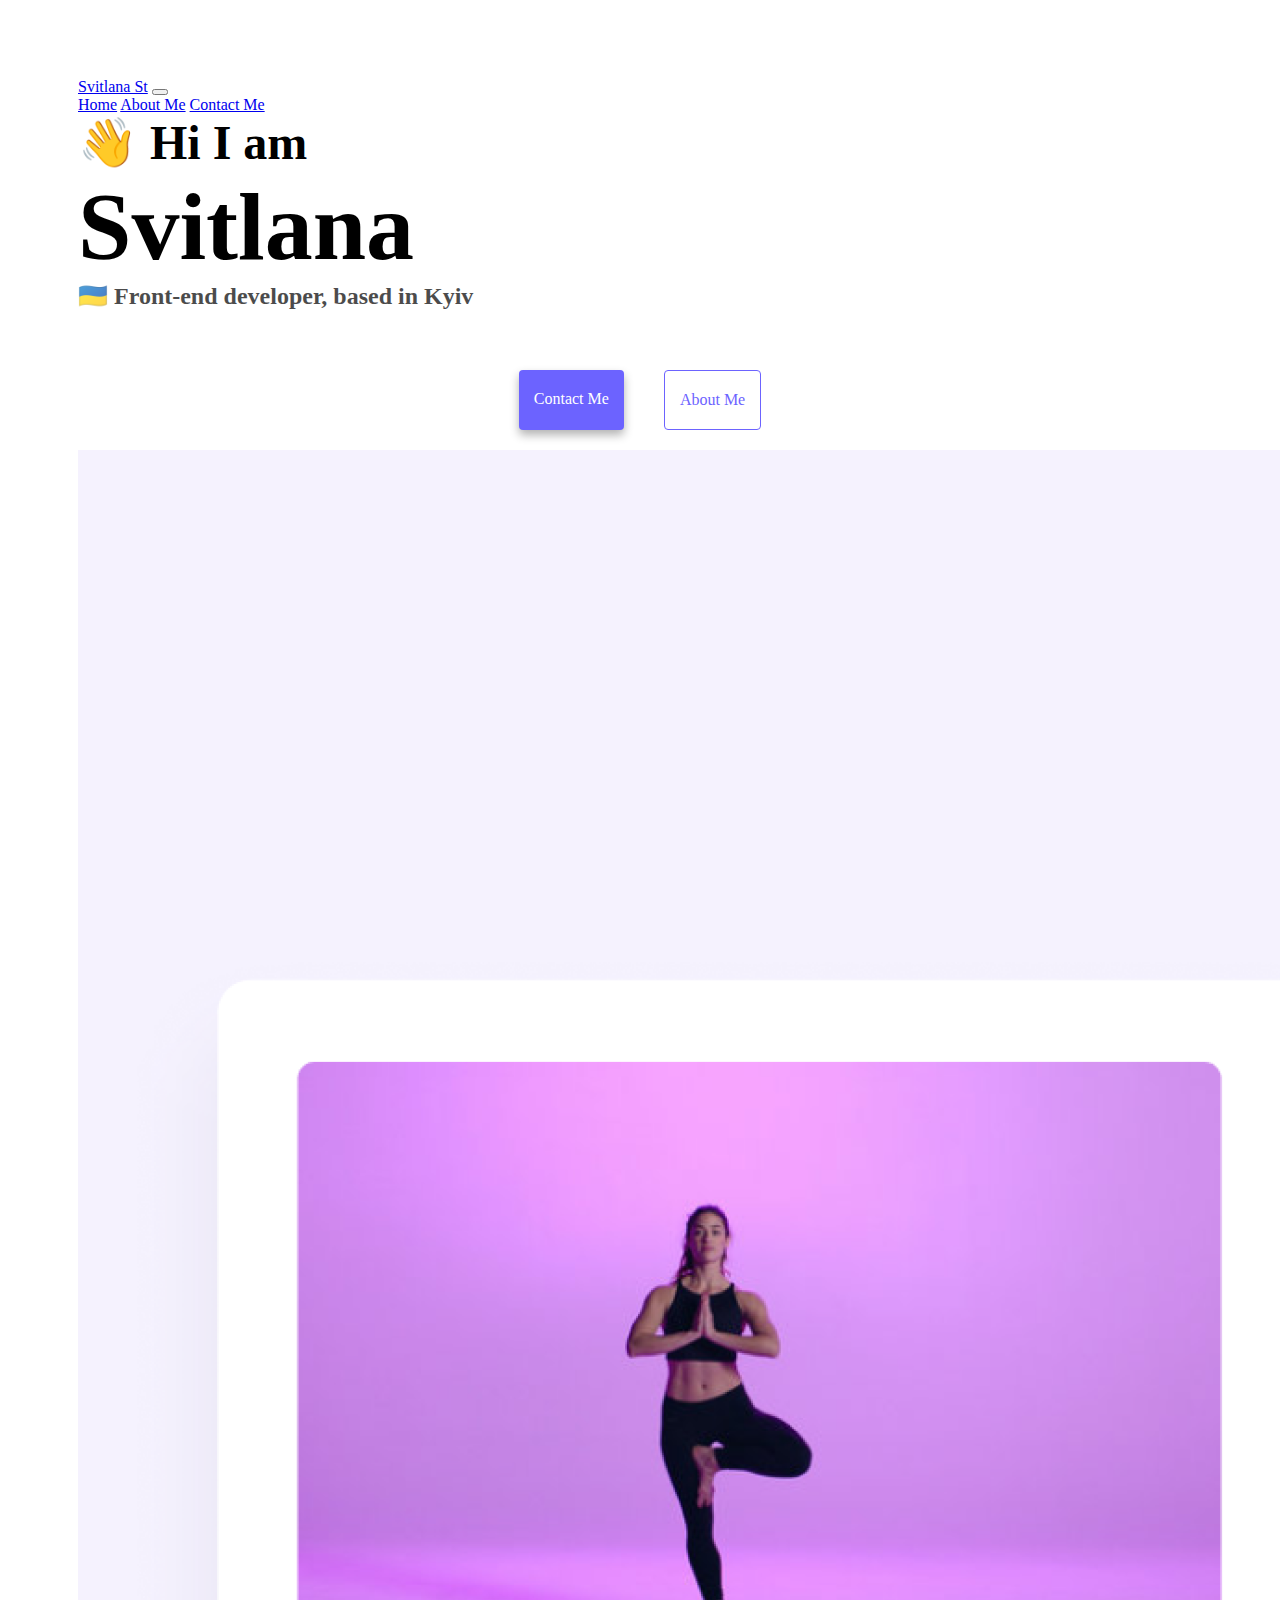
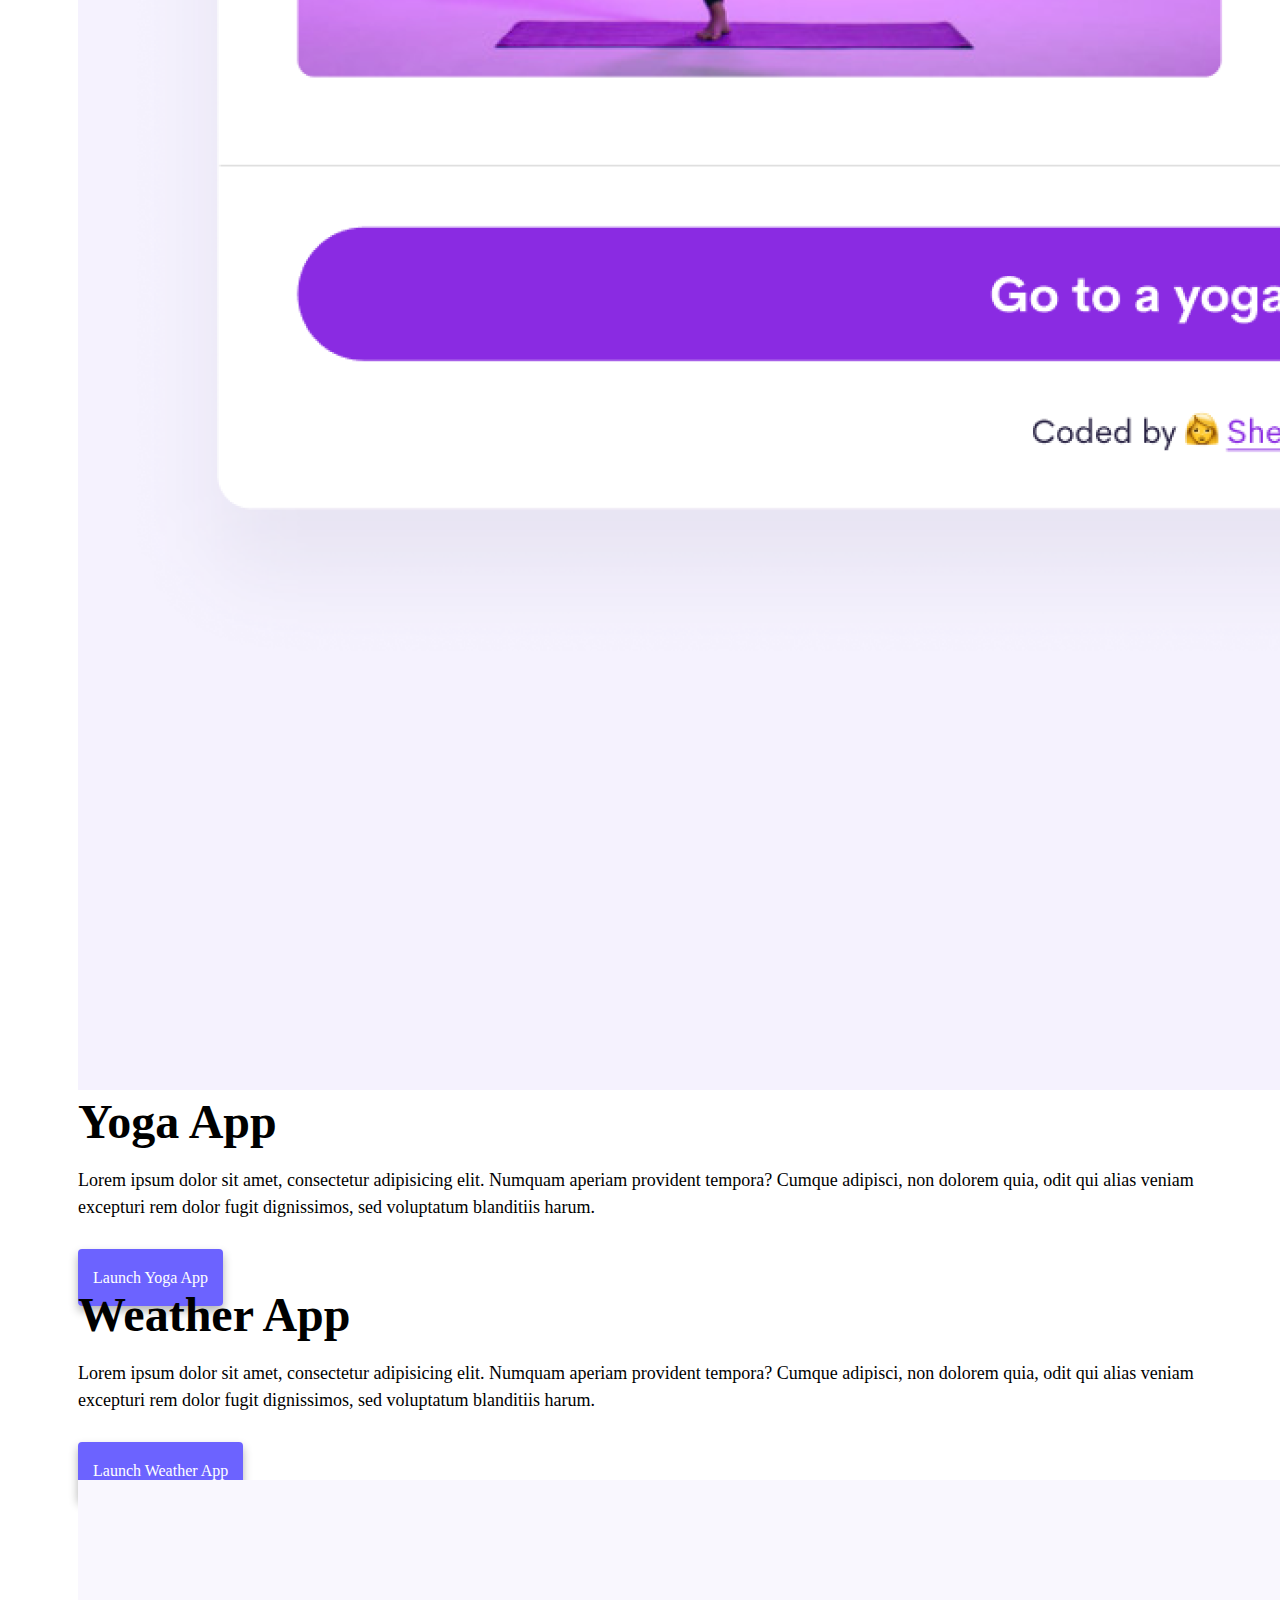
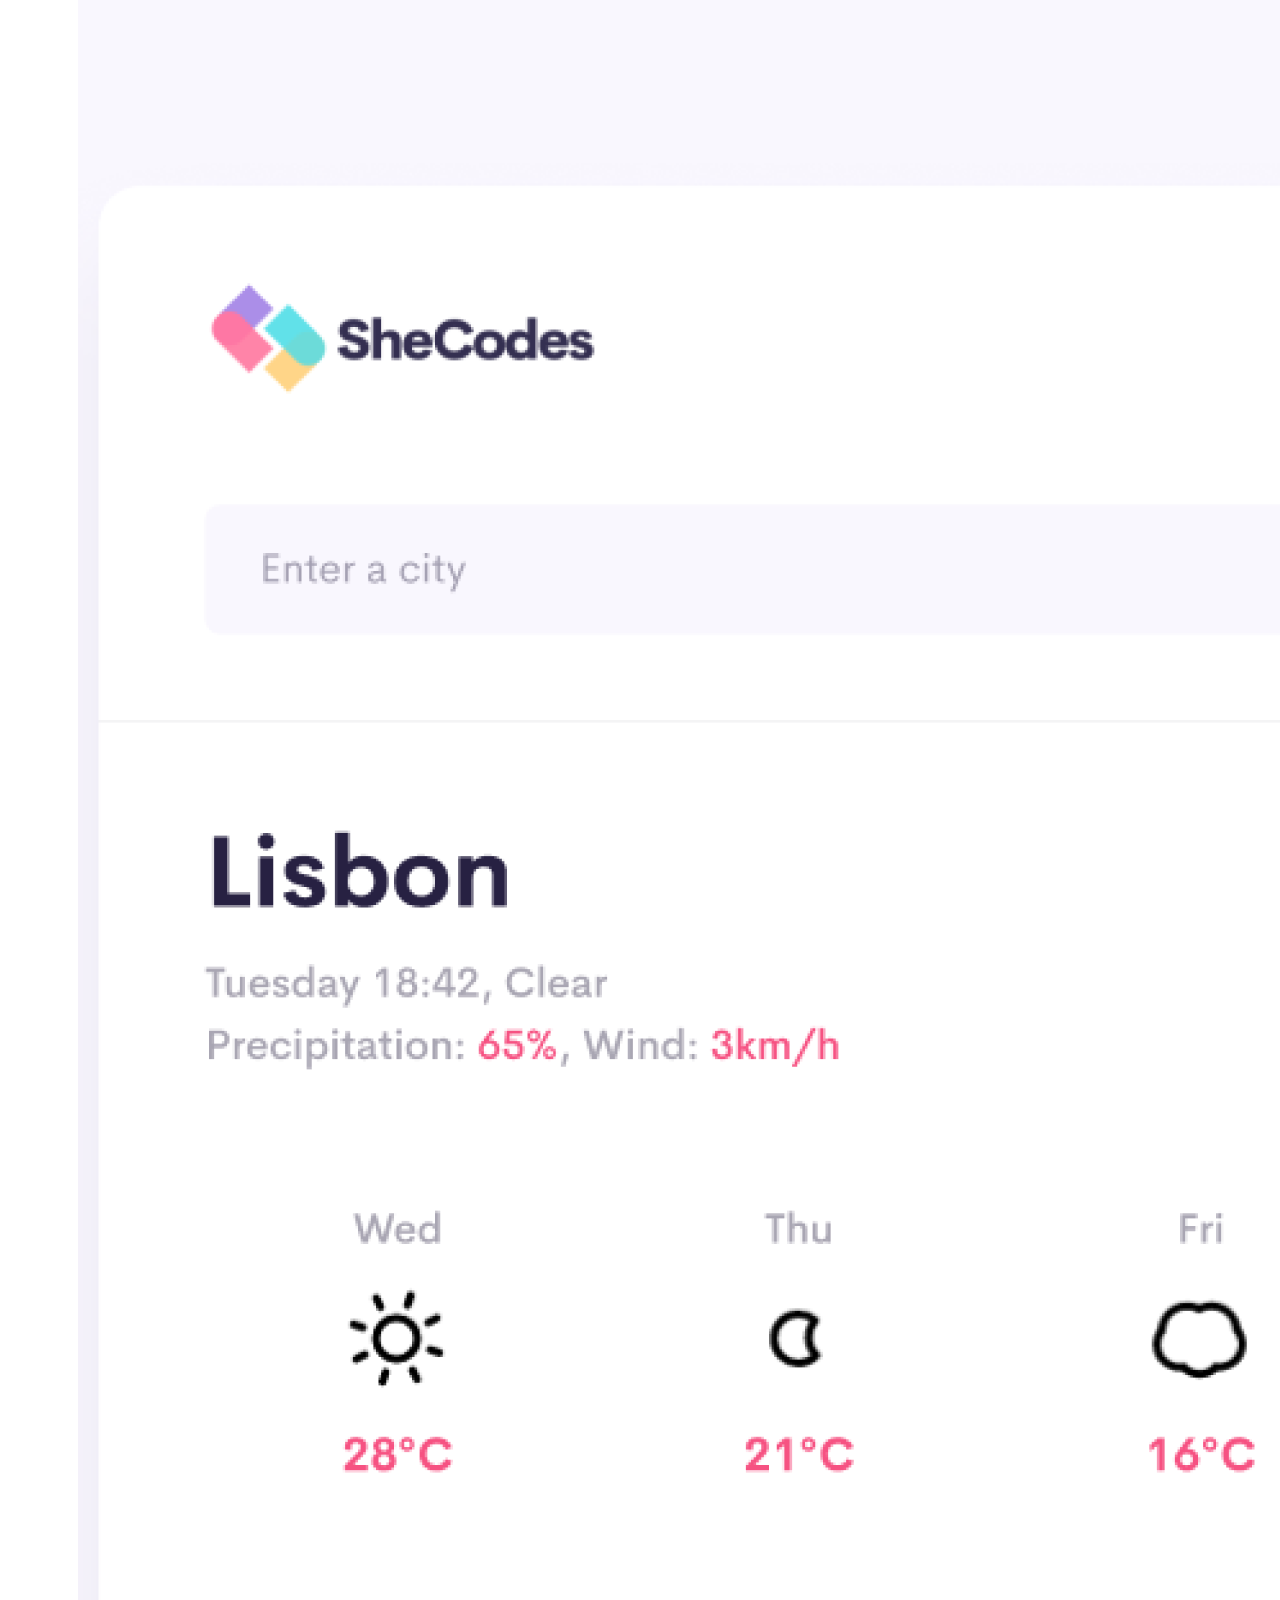
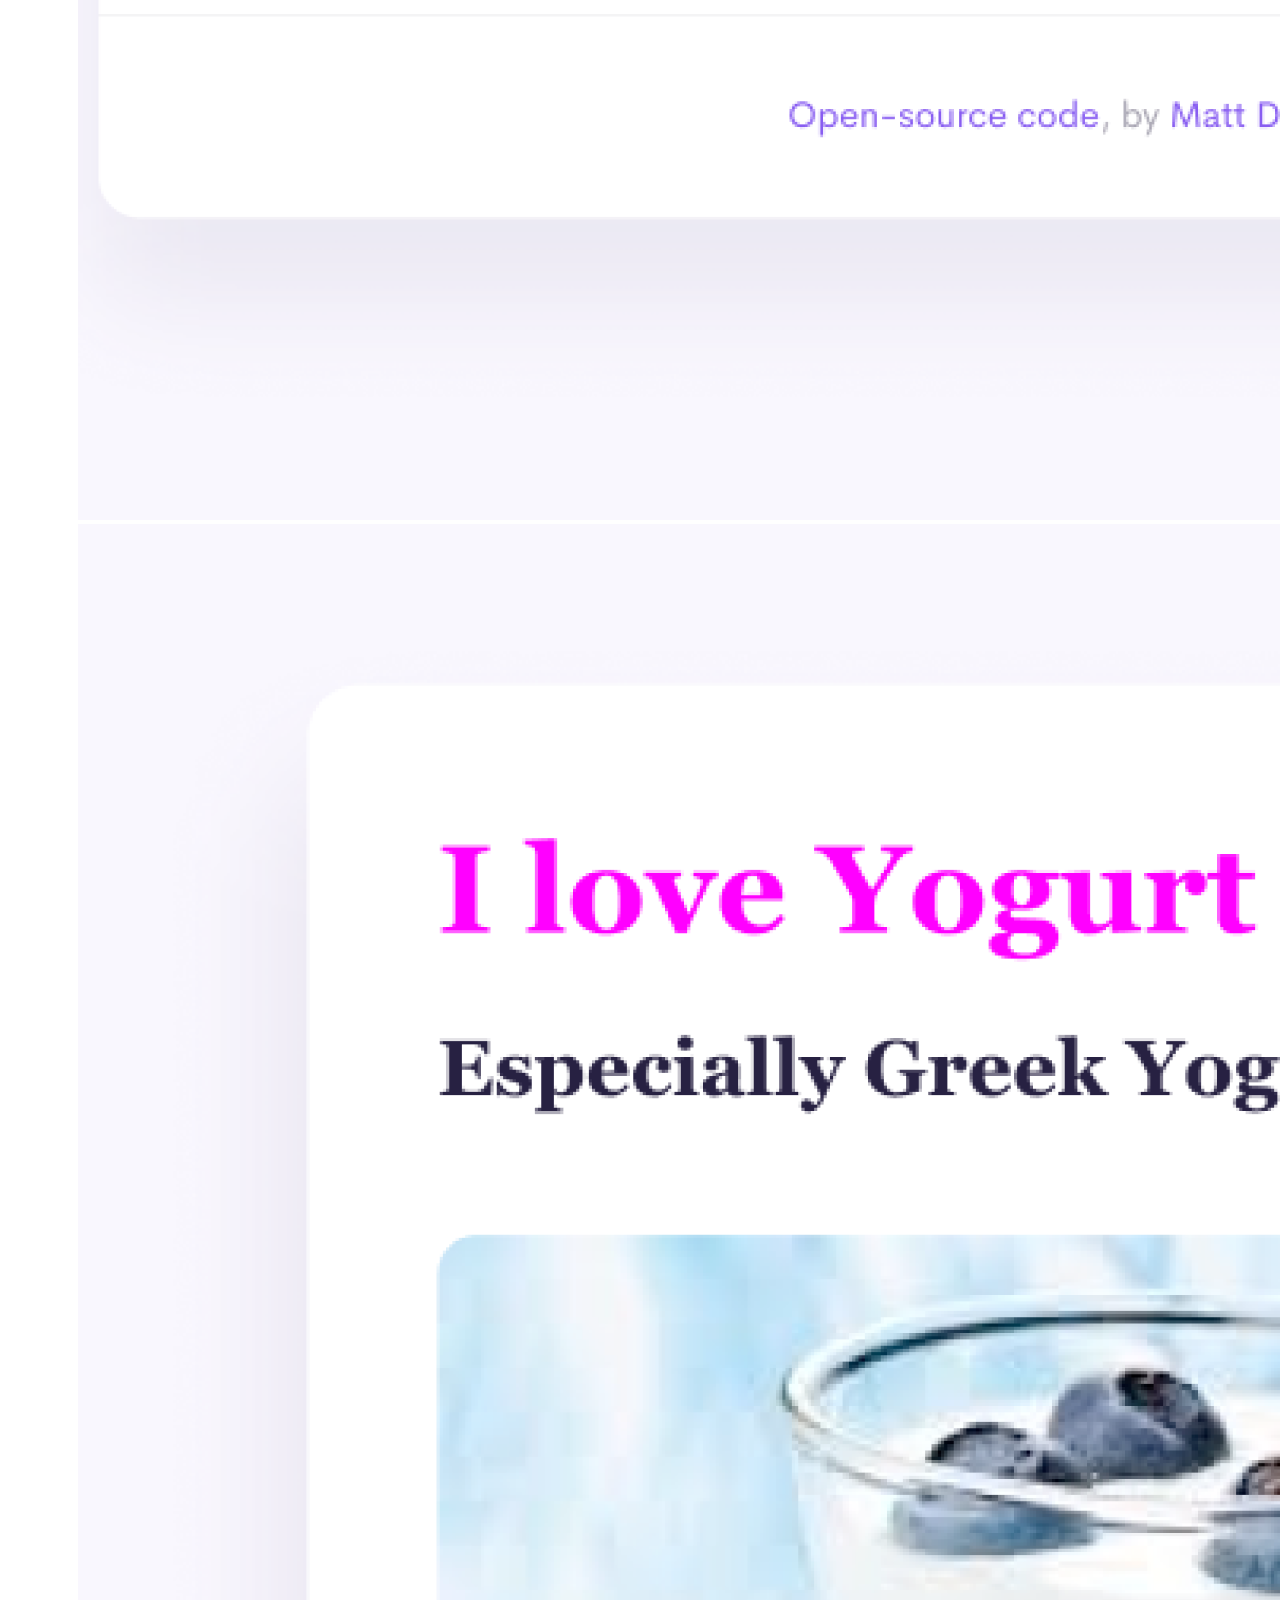
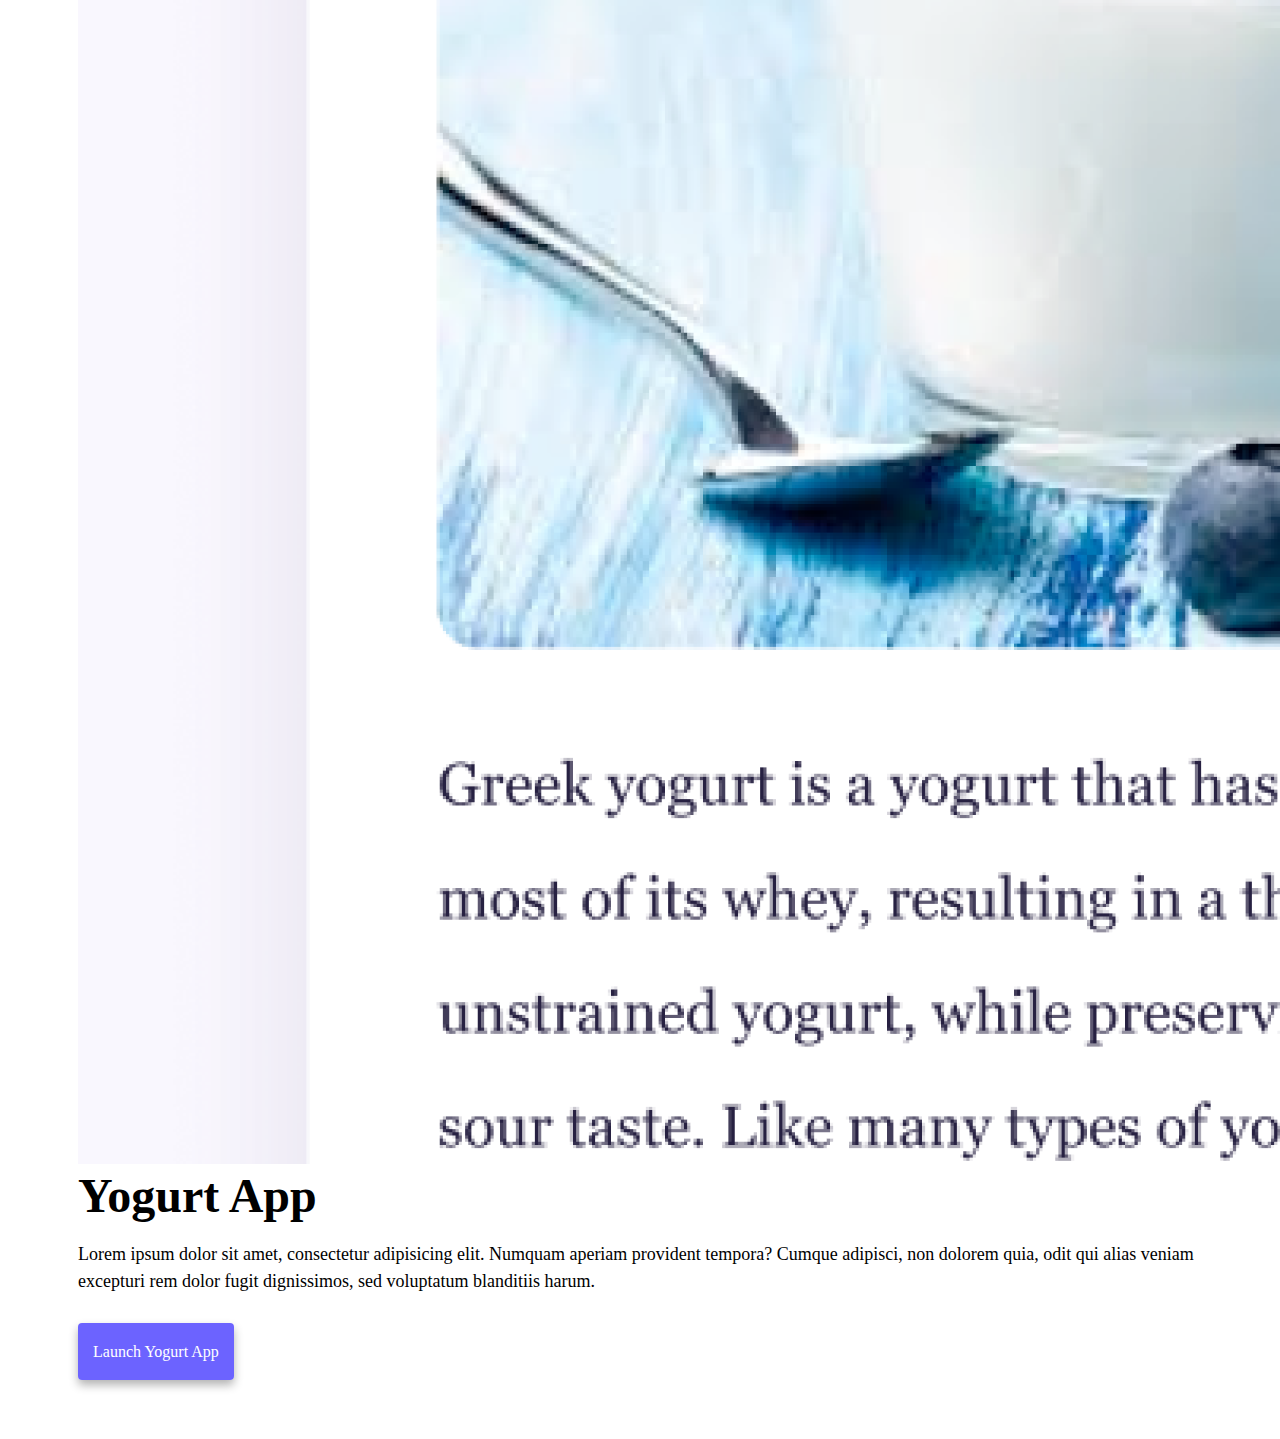
==== index.html @ 8afdffbb "Index" ====
<!DOCTYPE html>
<html lang="en">
  <head>
    <meta charset="UTF-8" />
    <meta http-equiv="X-UA-Compatible" content="IE=edge" />
    <meta name="viewport" content="width=device-width, initial-scale=1.0" />
    <link
      href="https://cdn.jsdelivr.net/npm/bootstrap@5.3.0-alpha1/dist/css/bootstrap.min.css"
      rel="stylesheet"
      integrity="sha384-GLhlTQ8iRABdZLl6O3oVMWSktQOp6b7In1Zl3/Jr59b6EGGoI1aFkw7cmDA6j6gD"
      crossorigin="anonymous"
    />
    <script
      src="https://cdn.jsdelivr.net/npm/bootstrap@5.3.0-alpha1/dist/js/bootstrap.bundle.min.js"
      integrity="sha384-w76AqPfDkMBDXo30jS1Sgez6pr3x5MlQ1ZAGC+nuZB+EYdgRZgiwxhTBTkF7CXvN"
      crossorigin="anonymous"
    ></script>
    <title>Svitlana St</title>
    <link rel="stylesheet" href="style.css" />
  </head>
  <body>
      <nav class="navbar navbar-expand-lg bg-body-tertiary fixed-top">
          <div class="container-fluid">
            <a class="navbar-brand" href="index.html">Svitlana St</a>
            <button class="navbar-toggler" type="button" data-bs-toggle="collapse" data-bs-target="#navbarNavAltMarkup" aria-controls="navbarNavAltMarkup" aria-expanded="false" aria-label="Toggle navigation">
              <span class="navbar-toggler-icon"></span>
            </button>
            <div class="collapse navbar-collapse" id="navbarNavAltMarkup">
              <div class="navbar-nav">
                <a class="nav-link active" aria-current="page" href="index.html" target="_blank">Home</a>
                <a class="nav-link" href="about.html" target="_blank">About Me</a>
                <a class="nav-link" href="about.html#contact" target="_blank">Contact Me</a>
                
              </div>
            </div>
          </div>
        </nav>
    <h2 class="text-center">👋 Hi I am</h2>
    <h1 class="text-center">Svitlana</h1>
    <h3 class="text-center">🇺🇦 Front-end developer, based in Kyiv</h3>
    <div class="navigation-links mb-5">
      <a href="about.html#contact" target="_blank" class="primary-link"
        >Contact me</a
      >
      <a href="about.html" target="_blank" class="secondary-link">About me</a>
    </div>
    <div class="container-fluid">
      <div class="row mt-5">
        <div class="col-6">
          <img src="images/yoga.png" class="img-fluid rounded" />
        </div>
        <div class="col-6">
          <h2 class="mb-3">Yoga App</h2>
          <p>
            Lorem ipsum dolor sit amet, consectetur adipisicing elit. Numquam
            aperiam provident tempora? Cumque adipisci, non dolorem quia, odit
            qui alias veniam excepturi rem dolor fugit dignissimos, sed
            voluptatum blanditiis harum.
          </p>
          <a href="#" class="primary-link"> Launch Yoga App </a>
        </div>
      </div>
    </div>
    <div class="row mt-5">
        <div class="col-6">
          <h2 class="mb-3">Weather App</h2>
          <p>
            Lorem ipsum dolor sit amet, consectetur adipisicing elit. Numquam
            aperiam provident tempora? Cumque adipisci, non dolorem quia, odit
            qui alias veniam excepturi rem dolor fugit dignissimos, sed
            voluptatum blanditiis harum.
          </p>
          <a href="#" class="primary-link"> Launch Weather App </a>
        </div>
        <div class="col-6">
            <img src="images/weather.png" class="img-fluid rounded" />
          </div>
      </div>
    </div>
    <div class="row mt-5">
        <div class="col-6">
          <img src="images/yogurt.png" class="img-fluid rounded" />
        </div>
        <div class="col-6">
          <h2 class="mb-3">Yogurt App</h2>
          <p>
            Lorem ipsum dolor sit amet, consectetur adipisicing elit. Numquam
            aperiam provident tempora? Cumque adipisci, non dolorem quia, odit
            qui alias veniam excepturi rem dolor fugit dignissimos, sed
            voluptatum blanditiis harum.
          </p>
          <a href="#" class="primary-link"> Launch Yogurt App </a>
        </div>
      </div>
    </div>
  </body>
</html>
---- style.css ----
:root {
  --primary-color: #6c63ff;
  --secondary-color: #f5f2fe;
  --box-shadow: 0 5px 10px rgba(0, 0, 0, 0.3);
}
body {
  padding: 70px;
}
h1,
h2,
h3 {
  margin: 0;
}

h1 {
  font-size: 96px;
}

h2 {
  font-size: 48px;
}

h3 {
  font-size: 24px;
  opacity: 0.7;
}

p {
  font-size: 18px;
  line-height: 1.5;
  padding-bottom: 30px;
}

.navigation-links {
  display: flex;
  margin-top: 40px;
  justify-content: center;
}

.navigation-links a {
  margin: 20px;
}

.primary-link {
  border-radius: 4px;
  padding: 20px 15px;
  text-decoration: none;
  text-transform: capitalize;
  background: var(--primary-color);
  box-shadow: var(--box-shadow);
  color: white;
}

.secondary-link {
  border-radius: 4px;
  padding: 20px 15px;
  text-decoration: none;
  text-transform: capitalize;
  color: var(--primary-color);
  border: 1px solid var(--primary-color);
}

.homepage-link {
  color: var(--primary-color);
  text-align: center;
  display: block;
}

.about-paragraphs {
  margin: 30px 0;
}

.about-paragraphs p {
  margin: 10px;
}

.email-link {
  display: flex;
  justify-content: center;
  color: var(--primary-color);
  font-size: 28px;
  text-decoration: none;
}

.email-link:hover {
  text-decoration: underline;
}
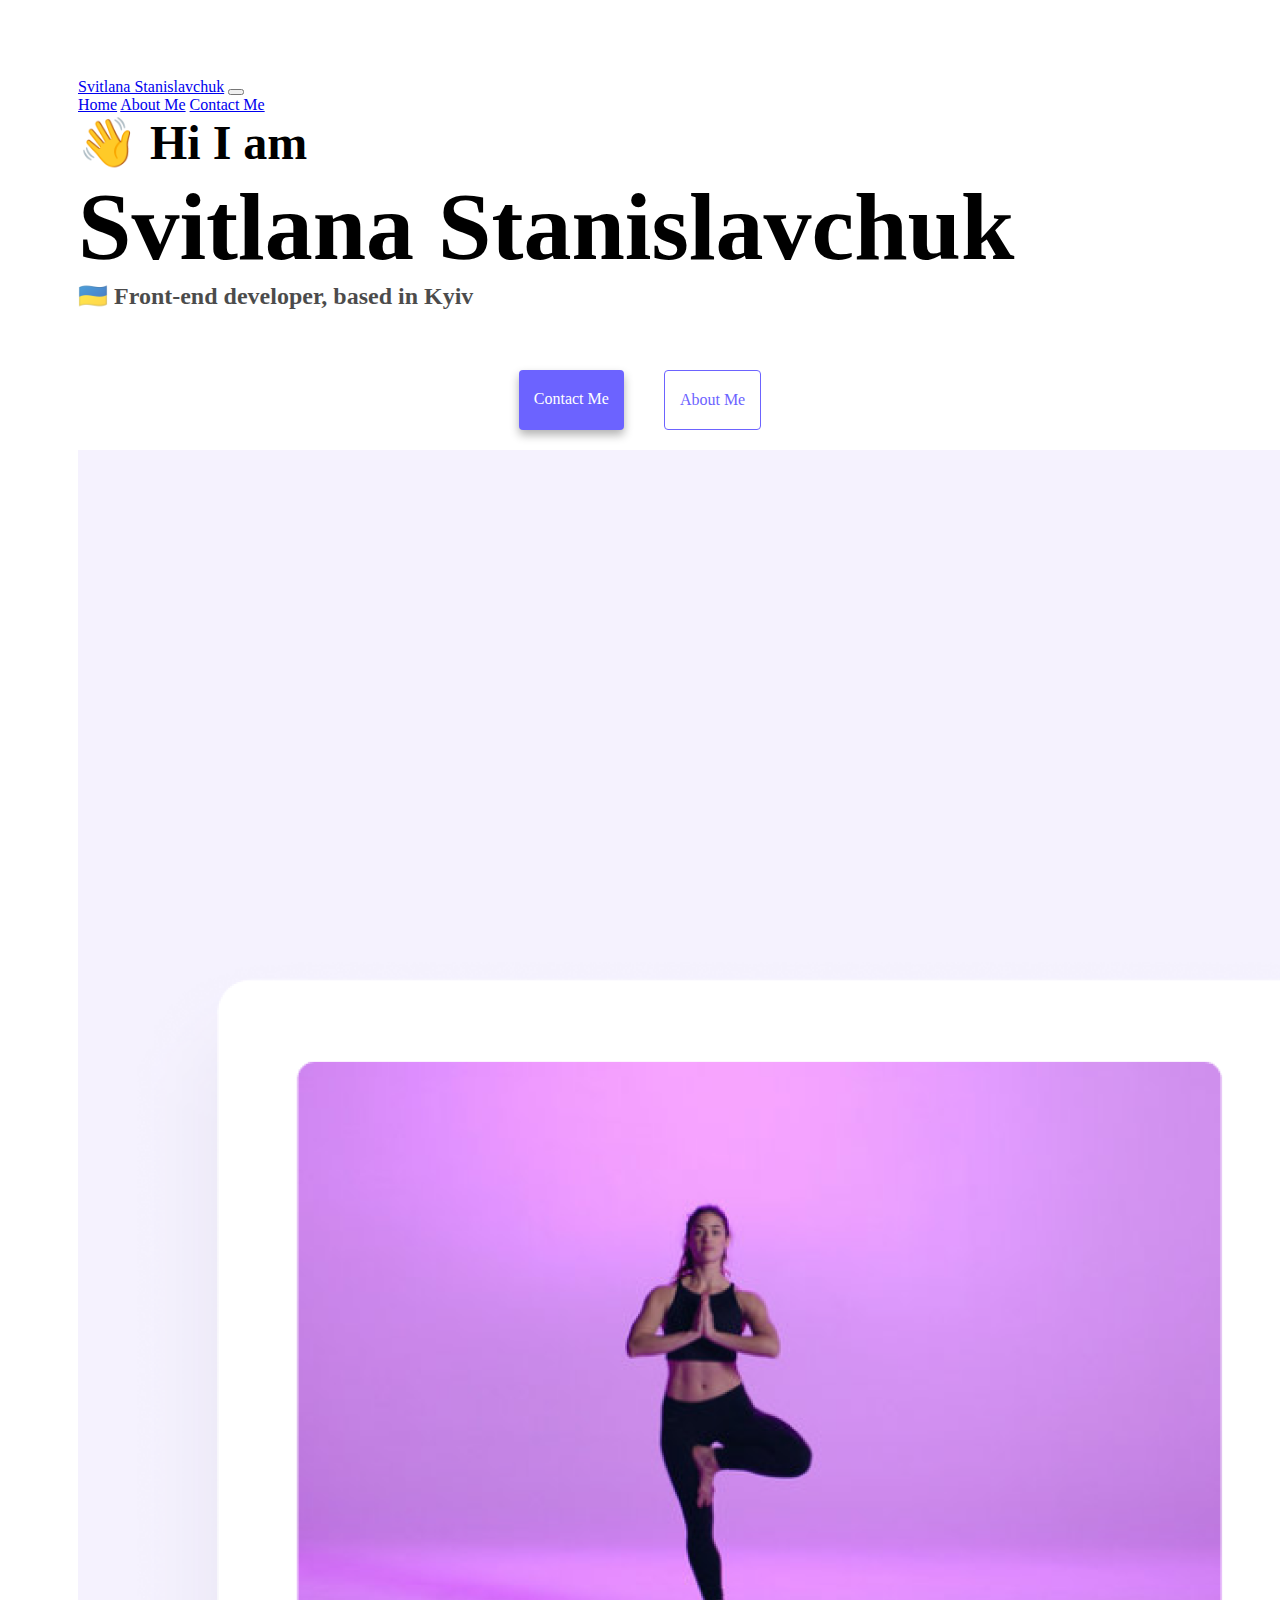
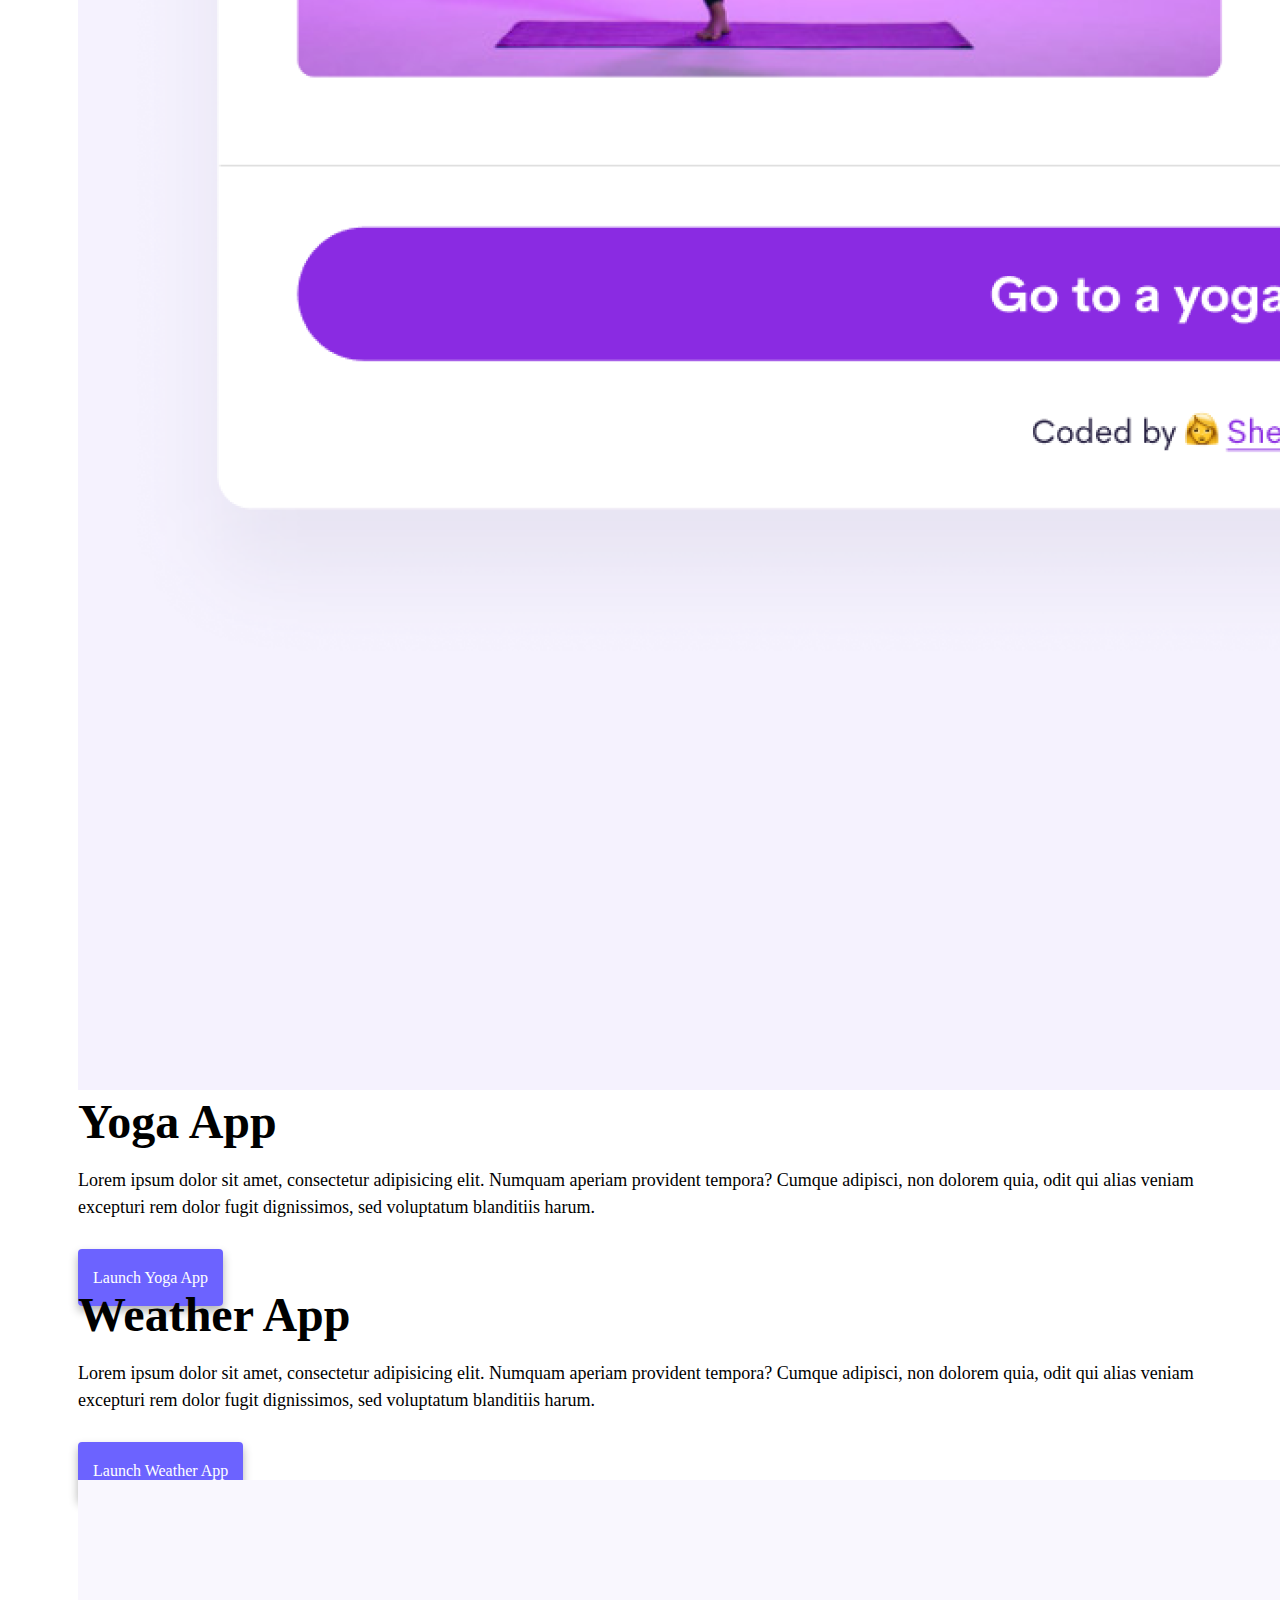
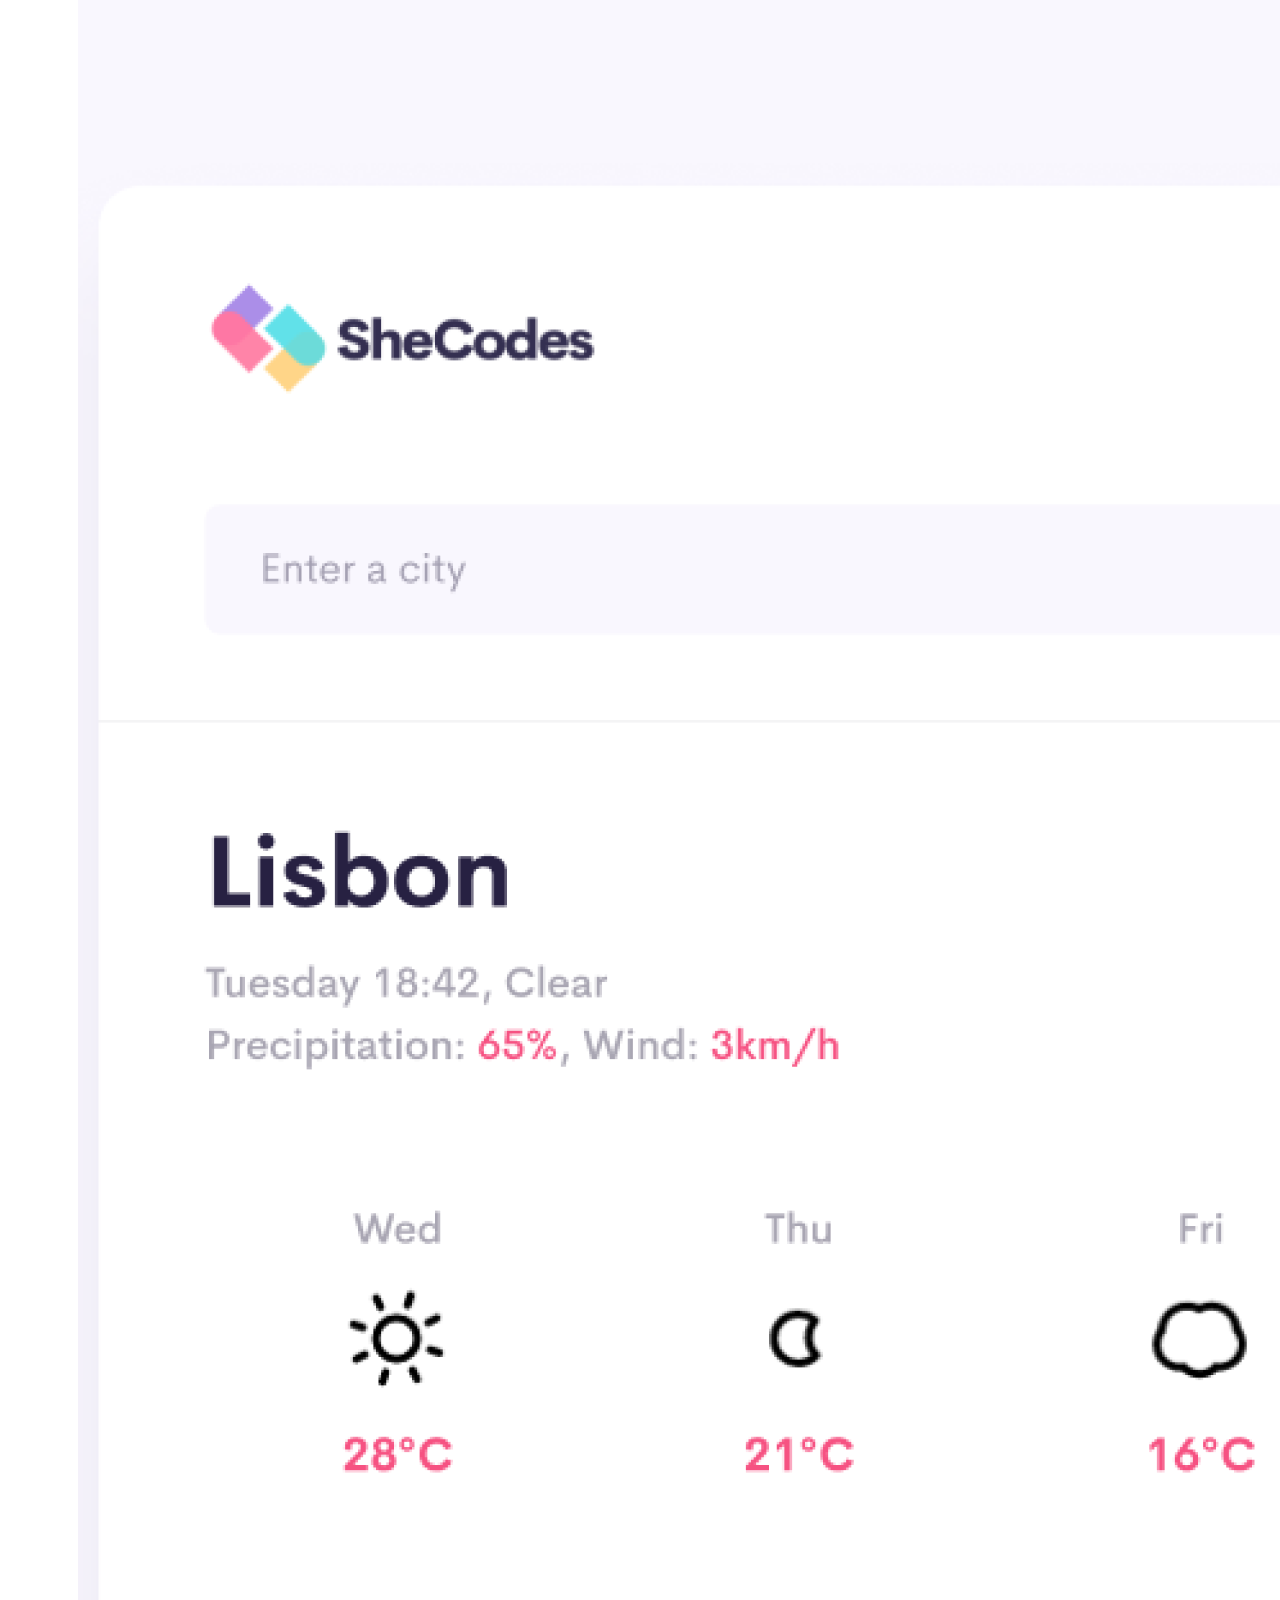
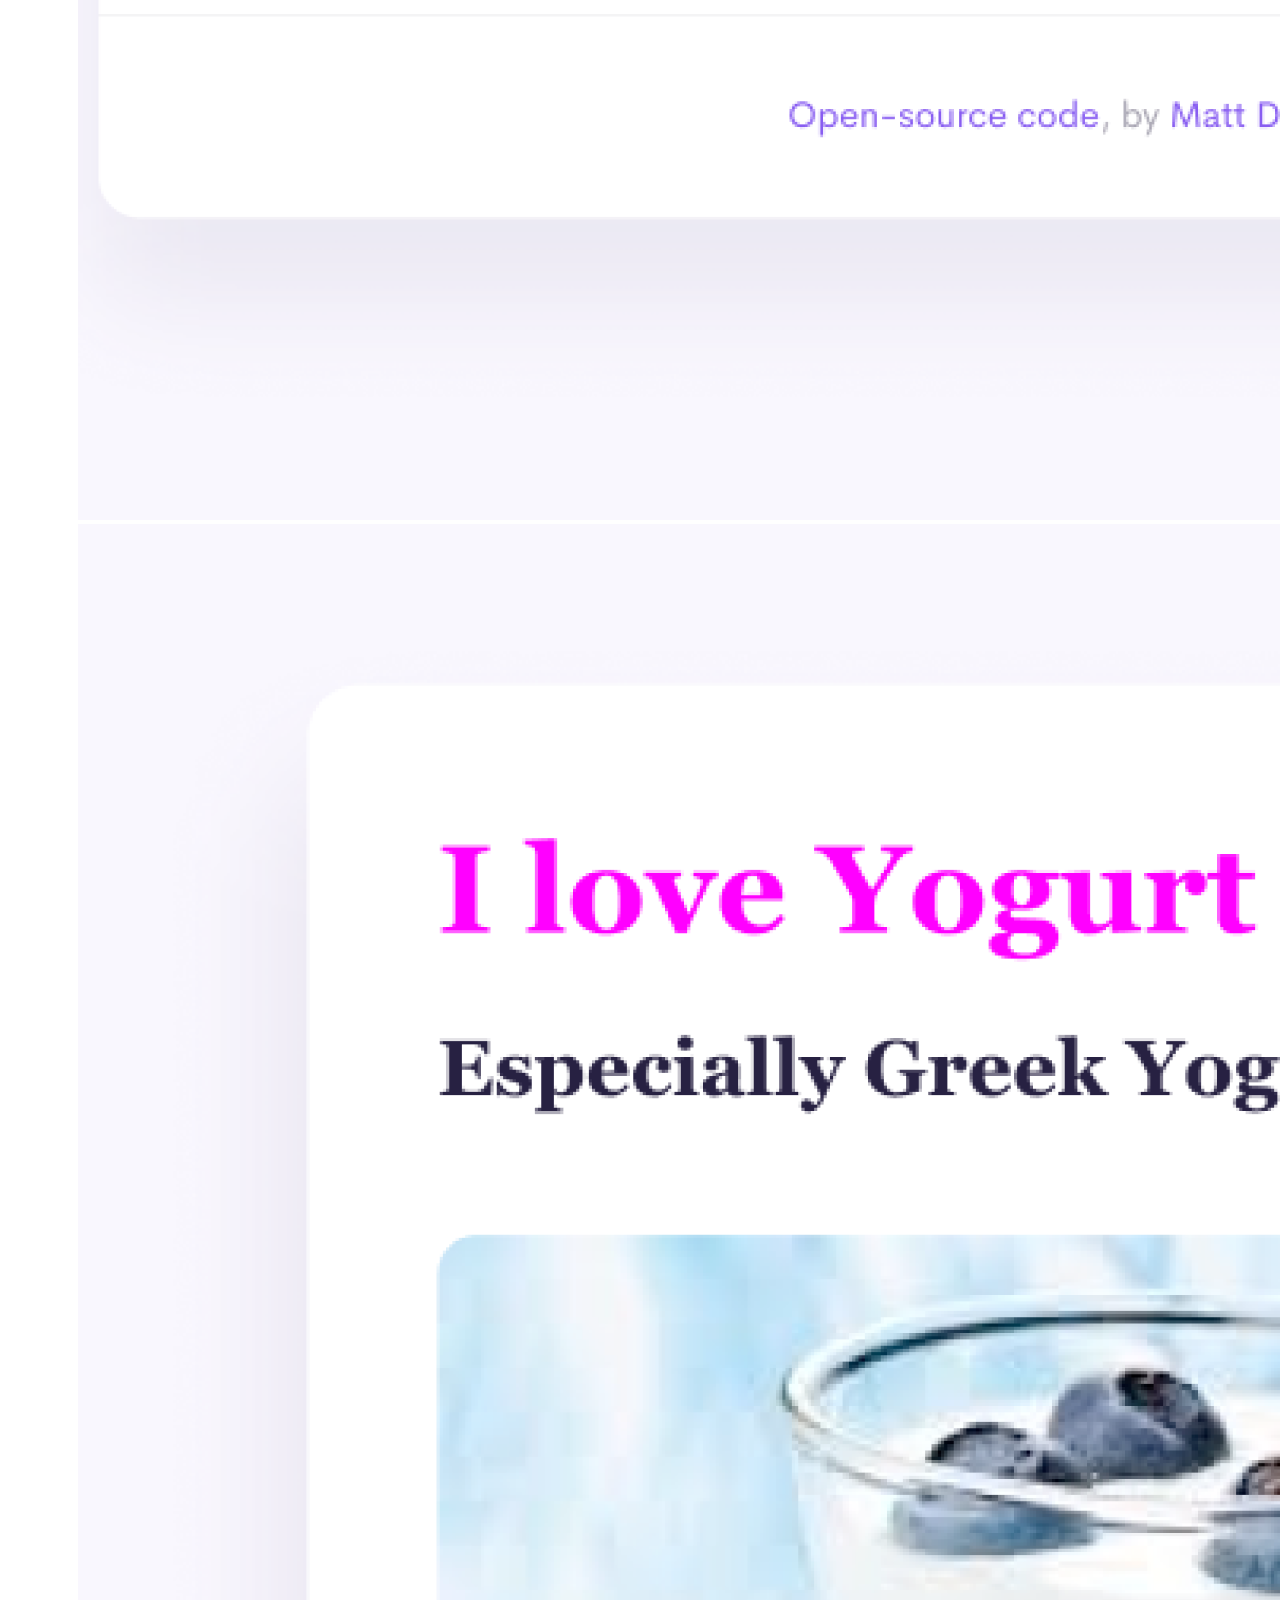
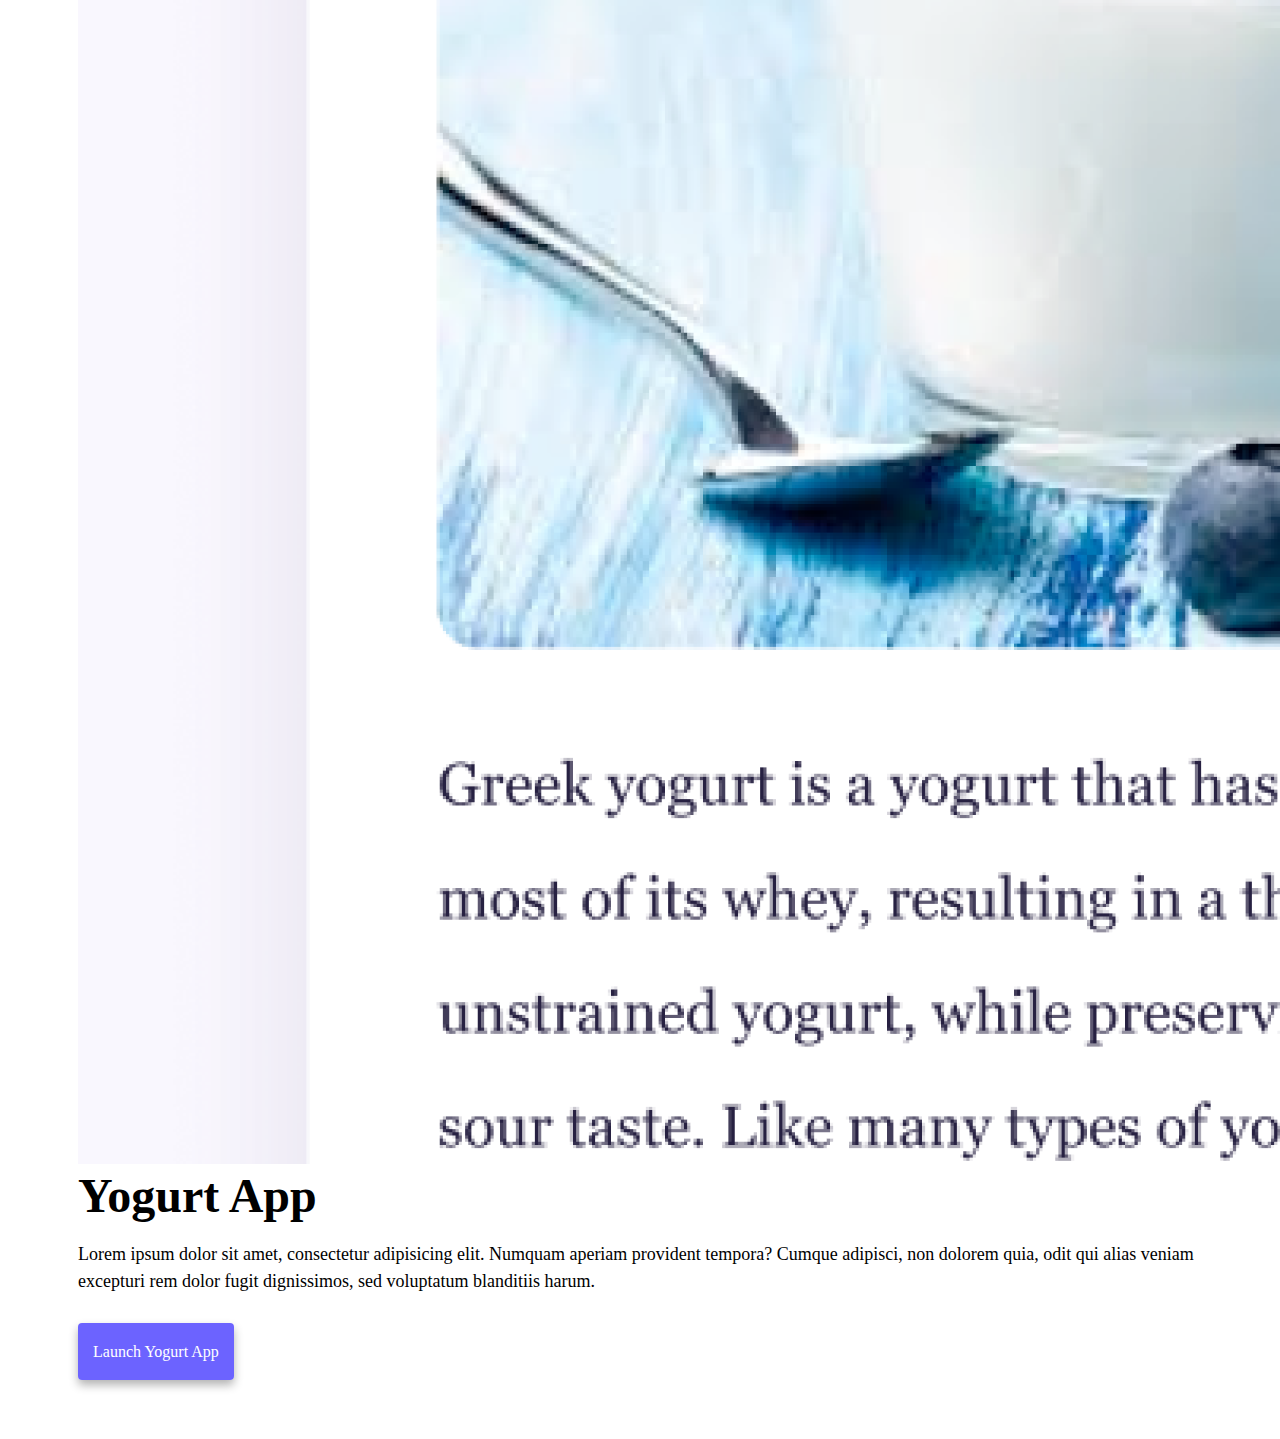
==== commit ea469f91: "title improved" ====
--- a/index.html
+++ b/index.html
@@ -4,6 +4,10 @@
     <meta charset="UTF-8" />
     <meta http-equiv="X-UA-Compatible" content="IE=edge" />
     <meta name="viewport" content="width=device-width, initial-scale=1.0" />
+    <meta
+      name="description"
+      content="Svitlana Stanislavchuk is a front-end developer based in Kyiv, Ukraine"
+    />
     <link
       href="https://cdn.jsdelivr.net/npm/bootstrap@5.3.0-alpha1/dist/css/bootstrap.min.css"
       rel="stylesheet"
@@ -15,39 +19,68 @@
       integrity="sha384-w76AqPfDkMBDXo30jS1Sgez6pr3x5MlQ1ZAGC+nuZB+EYdgRZgiwxhTBTkF7CXvN"
       crossorigin="anonymous"
     ></script>
-    <title>Svitlana St</title>
+    <title>Front-end developer Svitlana Stanislavchuk</title>
     <link rel="stylesheet" href="style.css" />
   </head>
   <body>
-      <nav class="navbar navbar-expand-lg bg-body-tertiary fixed-top">
-          <div class="container-fluid">
-            <a class="navbar-brand" href="index.html">Svitlana St</a>
-            <button class="navbar-toggler" type="button" data-bs-toggle="collapse" data-bs-target="#navbarNavAltMarkup" aria-controls="navbarNavAltMarkup" aria-expanded="false" aria-label="Toggle navigation">
-              <span class="navbar-toggler-icon"></span>
-            </button>
-            <div class="collapse navbar-collapse" id="navbarNavAltMarkup">
-              <div class="navbar-nav">
-                <a class="nav-link active" aria-current="page" href="index.html" target="_blank">Home</a>
-                <a class="nav-link" href="about.html" target="_blank">About Me</a>
-                <a class="nav-link" href="about.html#contact" target="_blank">Contact Me</a>
-                
-              </div>
-            </div>
+    <nav class="navbar navbar-expand-lg bg-body-tertiary fixed-top">
+      <div class="container-fluid">
+        <a class="navbar-brand" href="index.html">Svitlana Stanislavchuk</a>
+        <button
+          class="navbar-toggler"
+          type="button"
+          data-bs-toggle="collapse"
+          data-bs-target="#navbarNavAltMarkup"
+          aria-controls="navbarNavAltMarkup"
+          aria-expanded="false"
+          aria-label="Toggle navigation"
+        >
+          <span class="navbar-toggler-icon"></span>
+        </button>
+        <div class="collapse navbar-collapse" id="navbarNavAltMarkup">
+          <div class="navbar-nav">
+            <a
+              class="nav-link"
+              aria-current="page"
+              href="index.html"
+              target="_blank"
+              >Home</a
+            >
+            <a class="nav-link" href="about.html" target="_blank">About Me</a>
+            <a class="nav-link" href="about.html#contact" target="_blank"
+              >Contact Me</a
+            >
           </div>
-        </nav>
+        </div>
+      </div>
+    </nav>
     <h2 class="text-center">👋 Hi I am</h2>
-    <h1 class="text-center">Svitlana</h1>
+    <h1 class="text-center">Svitlana Stanislavchuk</h1>
     <h3 class="text-center">🇺🇦 Front-end developer, based in Kyiv</h3>
     <div class="navigation-links mb-5">
-      <a href="about.html#contact" target="_blank" class="primary-link"
+      <a
+        href="about.html#contact"
+        target="_blank"
+        class="primary-link"
+        title="Contact Svitlana Stanislavchuk"
         >Contact me</a
       >
-      <a href="about.html" target="_blank" class="secondary-link">About me</a>
+      <a
+        href="about.html"
+        target="_blank"
+        class="secondary-link active"
+        title="About Svitlana Stanislavchuk"
+        >About me</a
+      >
     </div>
     <div class="container-fluid">
       <div class="row mt-5">
         <div class="col-6">
-          <img src="images/yoga.png" class="img-fluid rounded" />
+          <img
+            src="images/yoga.png"
+            class="img-fluid rounded"
+            alt="Yoga Class"
+          />
         </div>
         <div class="col-6">
           <h2 class="mb-3">Yoga App</h2>
@@ -57,29 +90,35 @@
             qui alias veniam excepturi rem dolor fugit dignissimos, sed
             voluptatum blanditiis harum.
           </p>
-          <a href="#" class="primary-link"> Launch Yoga App </a>
+          <a href="#" class="primary-link" title="Yoga App">
+            Launch Yoga App
+          </a>
         </div>
       </div>
     </div>
     <div class="row mt-5">
+      <div class="col-6">
+        <h2 class="mb-3">Weather App</h2>
+        <p>
+          Lorem ipsum dolor sit amet, consectetur adipisicing elit. Numquam
+          aperiam provident tempora? Cumque adipisci, non dolorem quia, odit qui
+          alias veniam excepturi rem dolor fugit dignissimos, sed voluptatum
+          blanditiis harum.
+        </p>
+        <a href="#" class="primary-link" title="Weather App">
+          Launch Weather App
+        </a>
         <div class="col-6">
-          <h2 class="mb-3">Weather App</h2>
-          <p>
-            Lorem ipsum dolor sit amet, consectetur adipisicing elit. Numquam
-            aperiam provident tempora? Cumque adipisci, non dolorem quia, odit
-            qui alias veniam excepturi rem dolor fugit dignissimos, sed
-            voluptatum blanditiis harum.
-          </p>
-          <a href="#" class="primary-link"> Launch Weather App </a>
+          <img
+            src="images/weather.png"
+            class="img-fluid rounded"
+            alt="Weather App"
+          />
         </div>
+      </div>
+      <div class="row mt-5">
         <div class="col-6">
-            <img src="images/weather.png" class="img-fluid rounded" />
-          </div>
-      </div>
-    </div>
-    <div class="row mt-5">
-        <div class="col-6">
-          <img src="images/yogurt.png" class="img-fluid rounded" />
+          <img src="images/yogurt.png" class="img-fluid rounded" alt="Yogurt" />
         </div>
         <div class="col-6">
           <h2 class="mb-3">Yogurt App</h2>
@@ -89,7 +128,9 @@
             qui alias veniam excepturi rem dolor fugit dignissimos, sed
             voluptatum blanditiis harum.
           </p>
-          <a href="#" class="primary-link"> Launch Yogurt App </a>
+          <a href="#" class="primary-link" title="Yogurt App">
+            Launch Yogurt App
+          </a>
         </div>
       </div>
     </div>
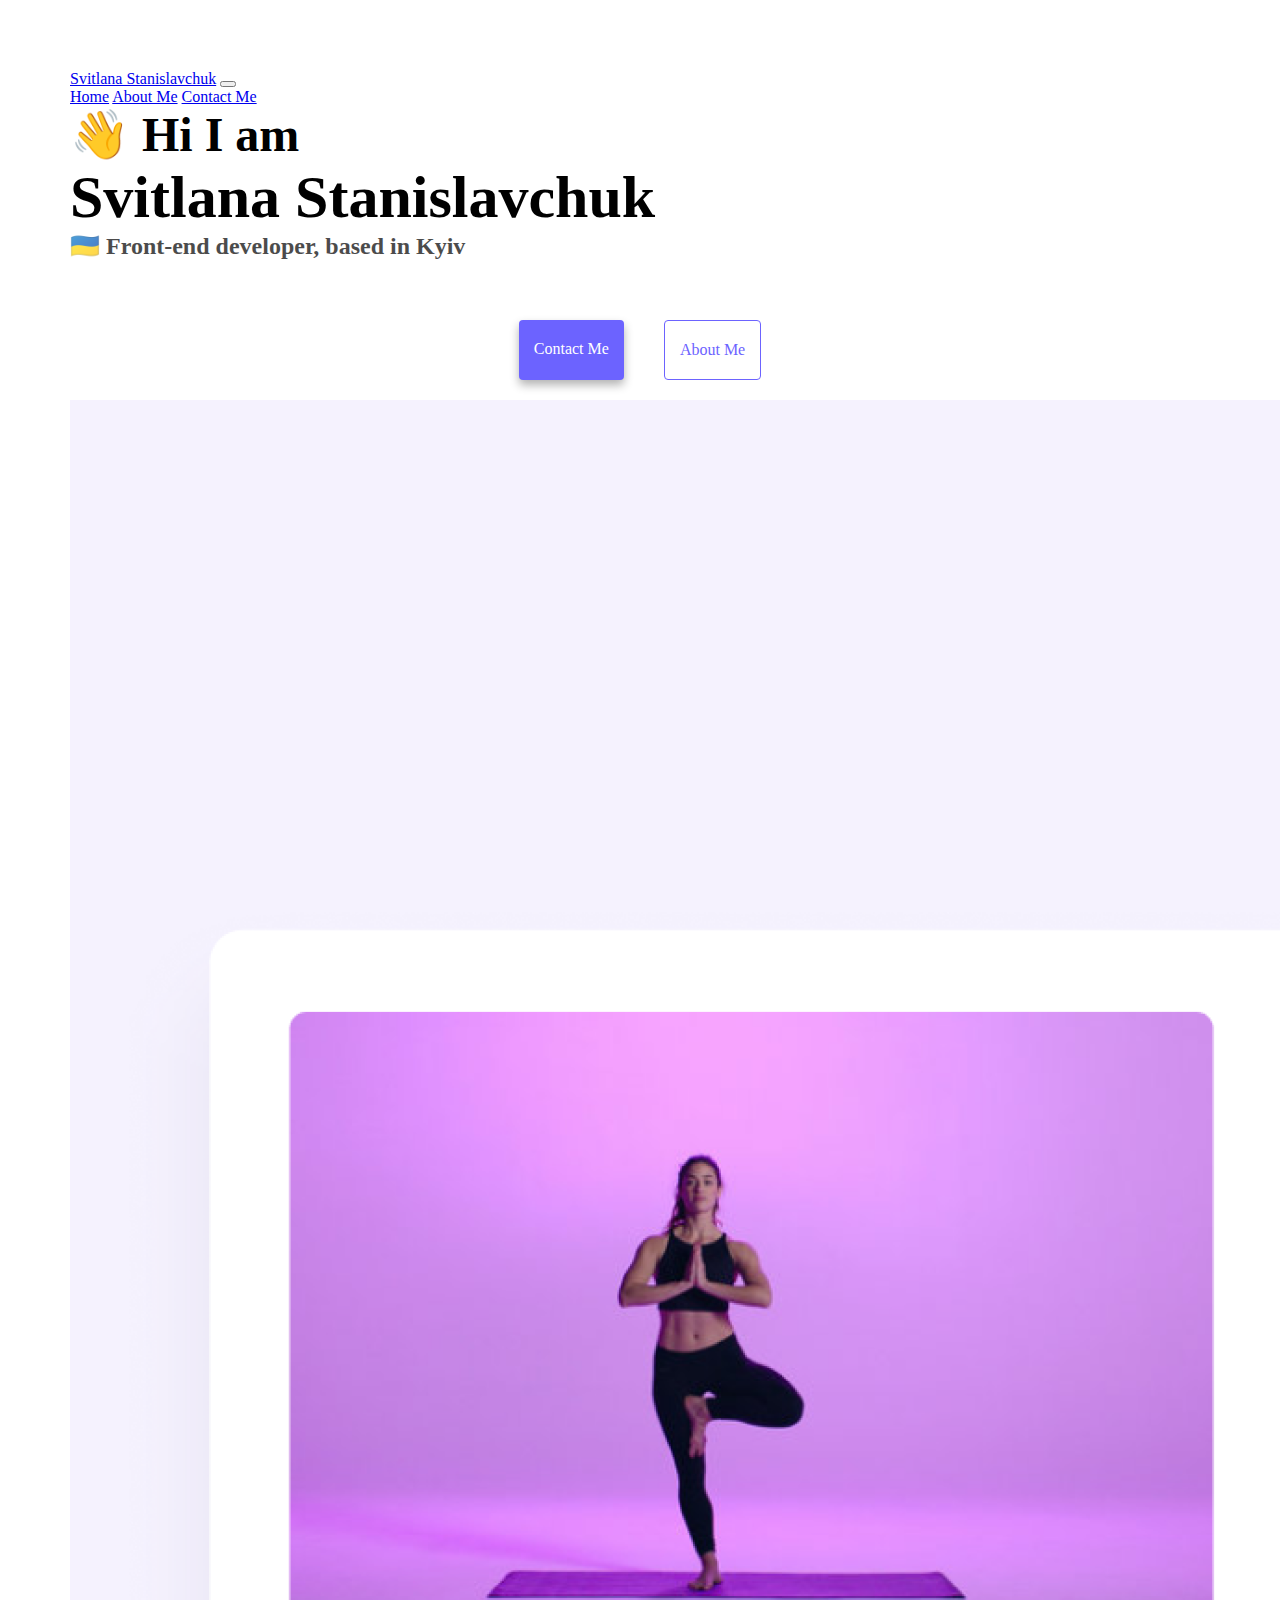
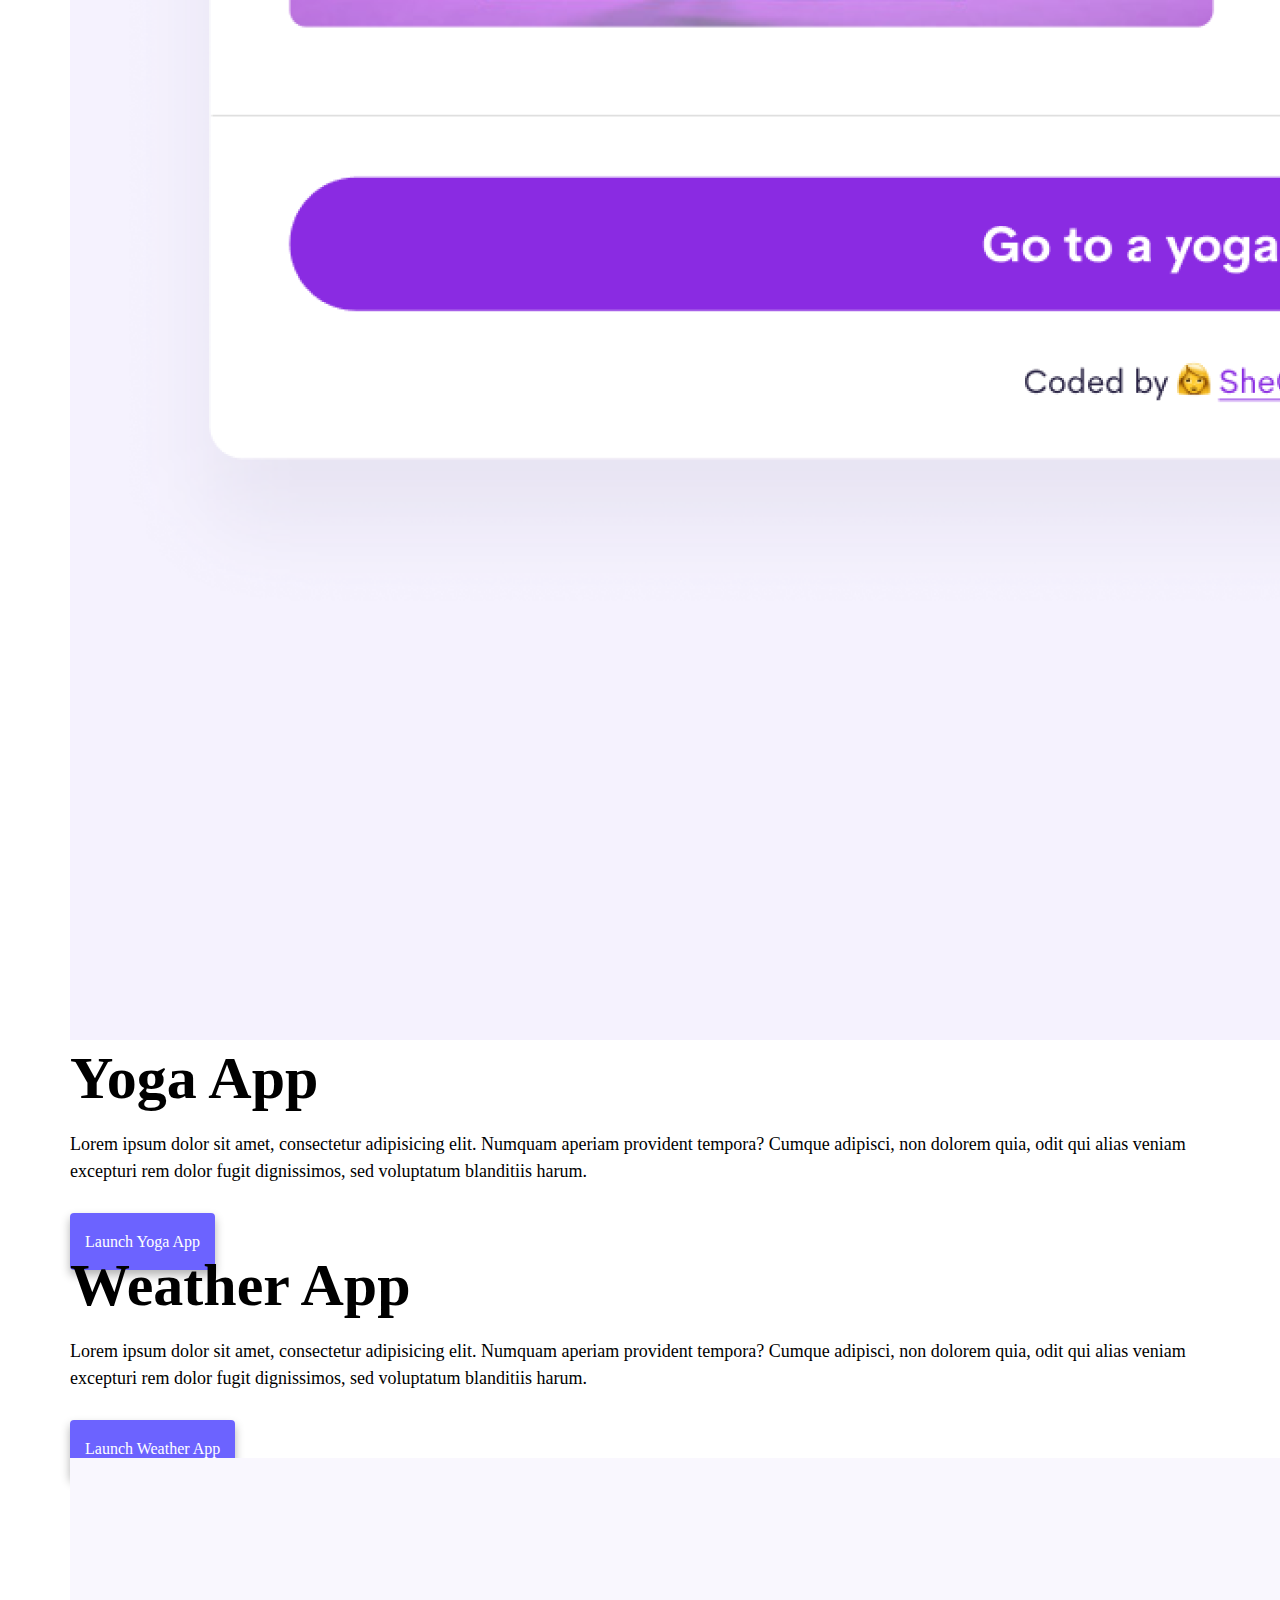
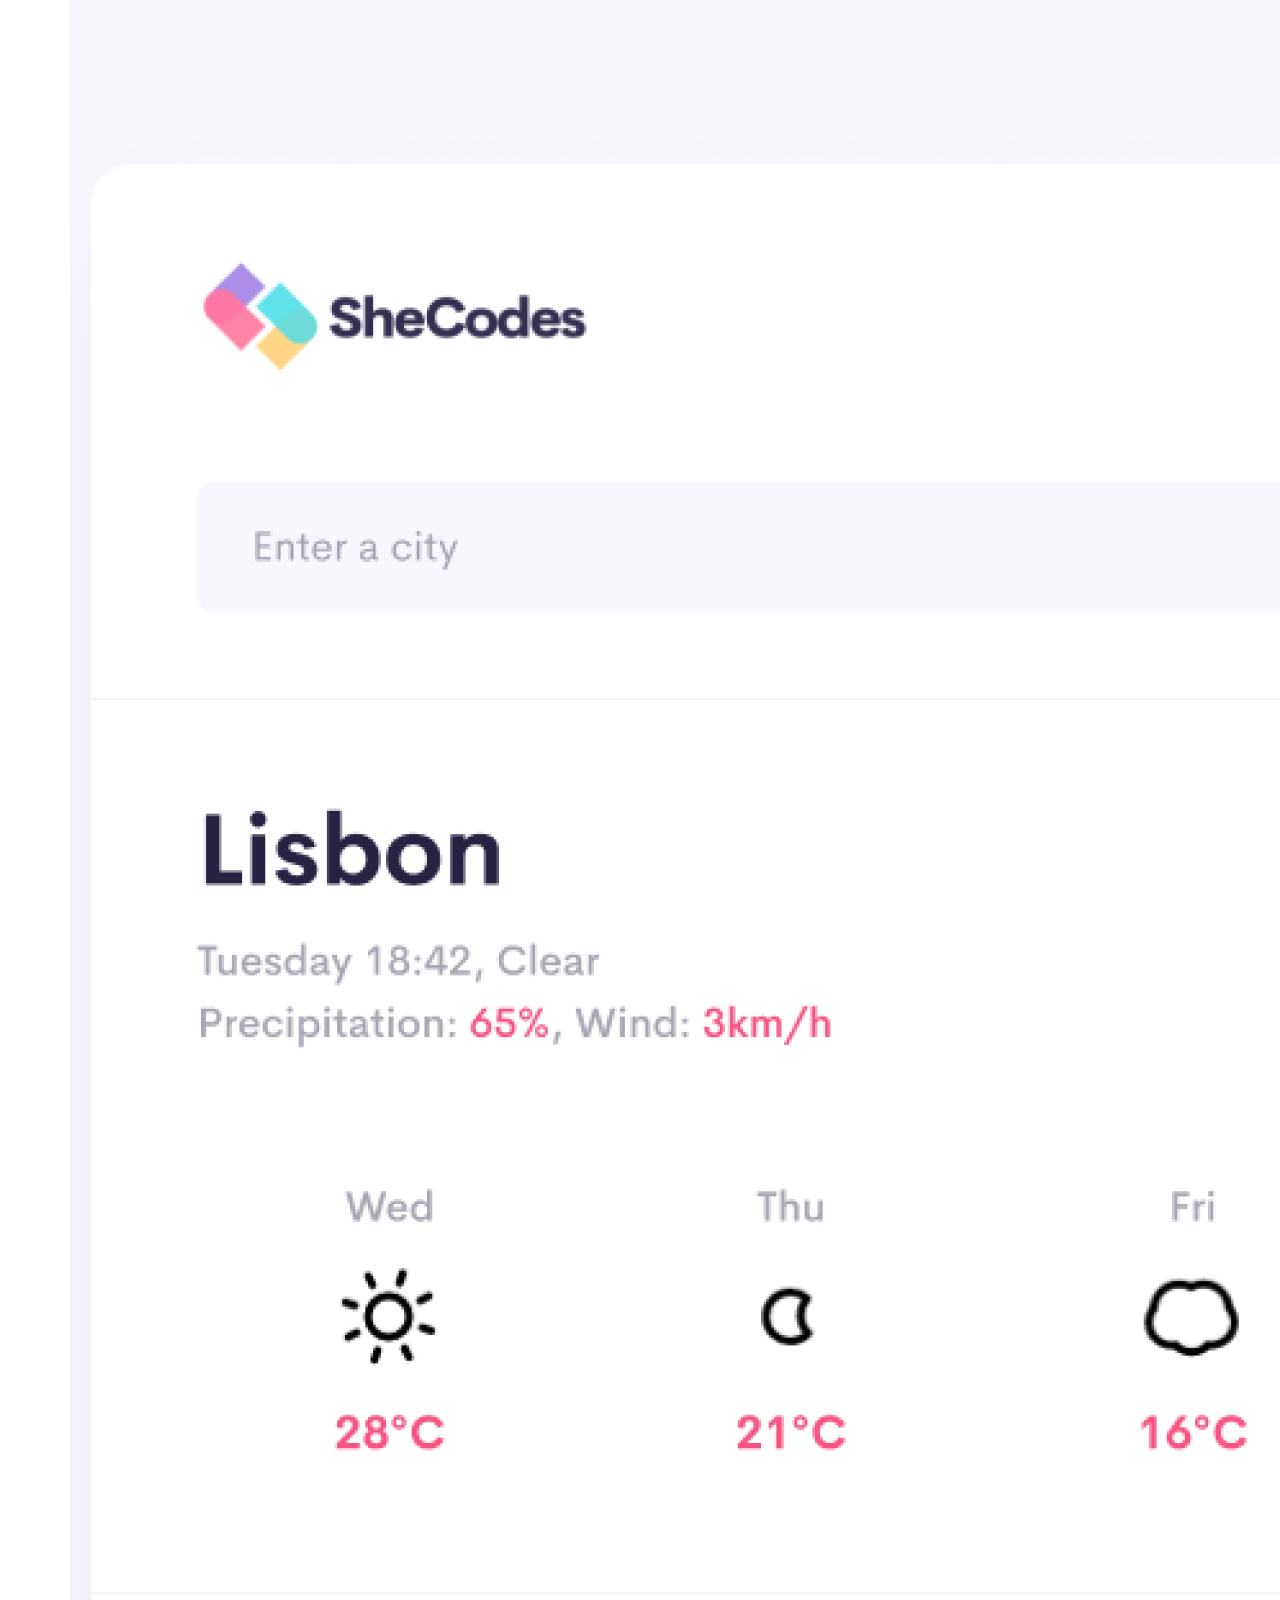
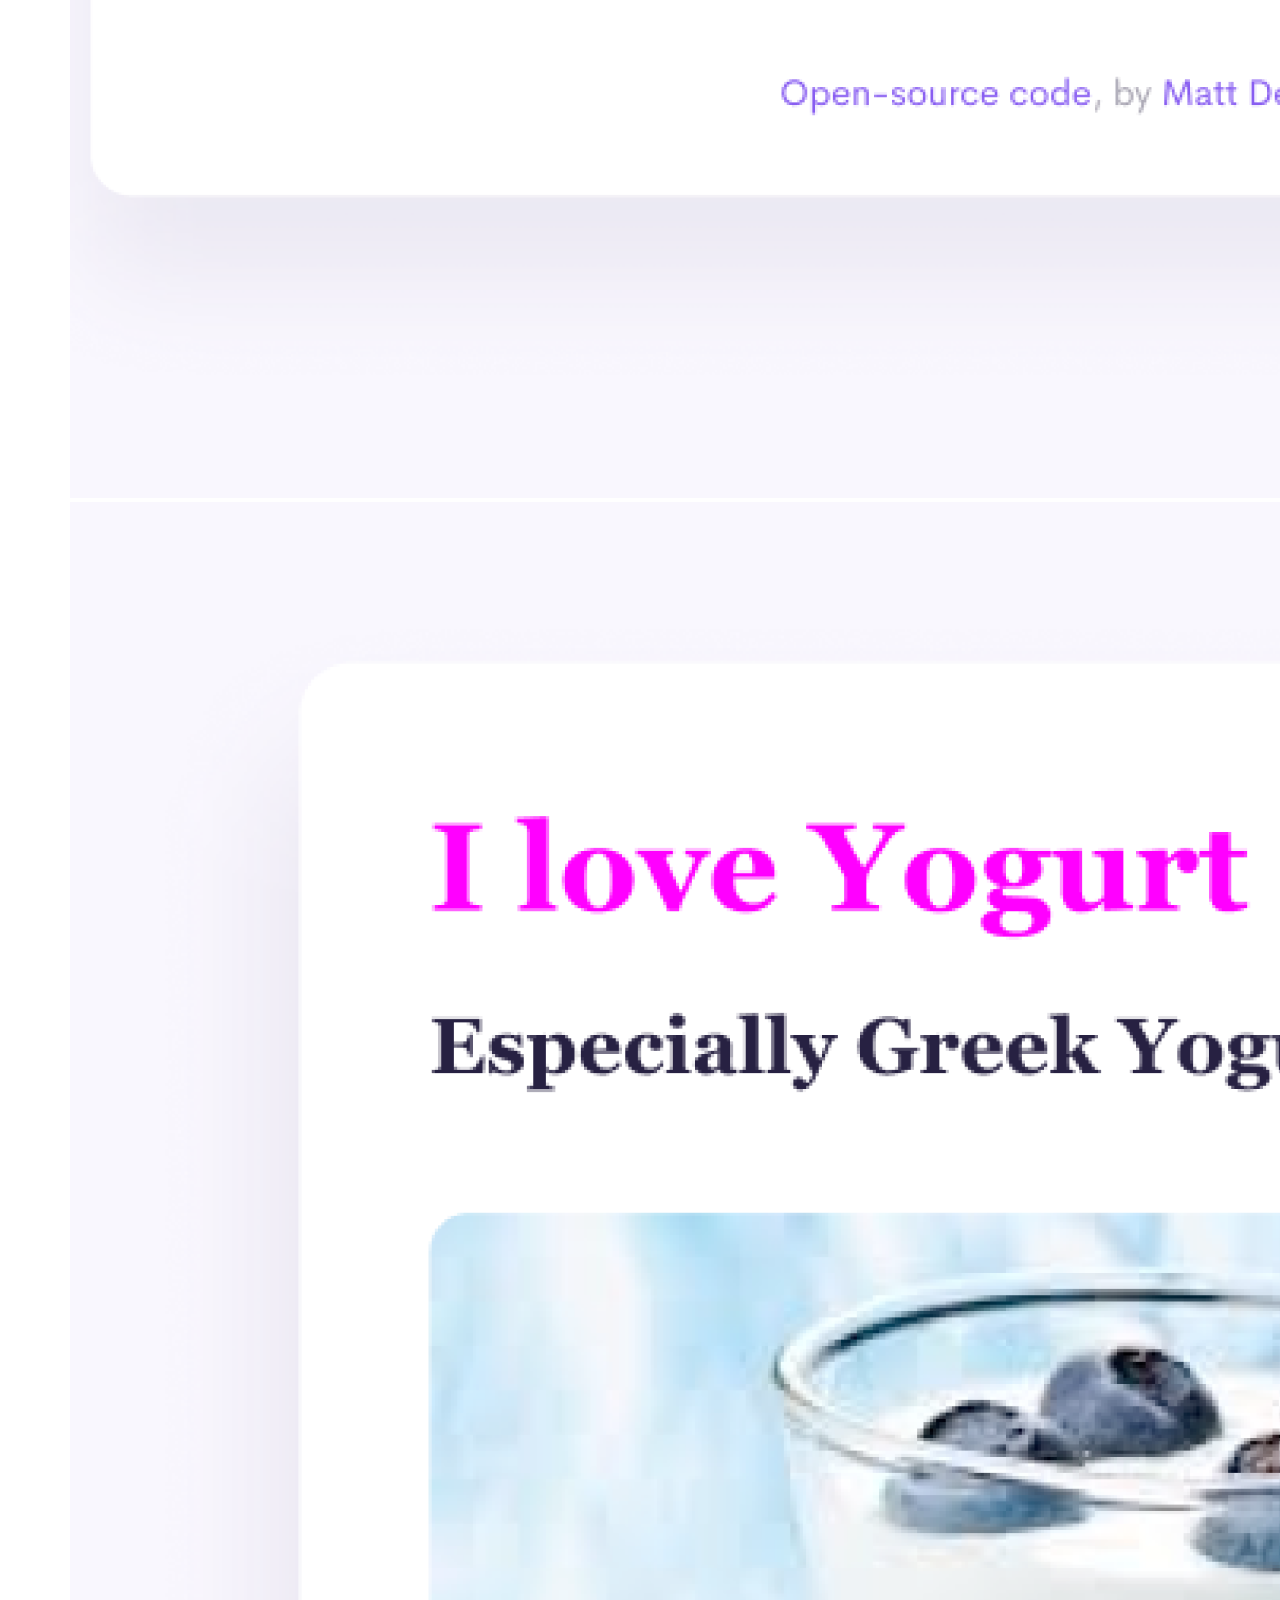
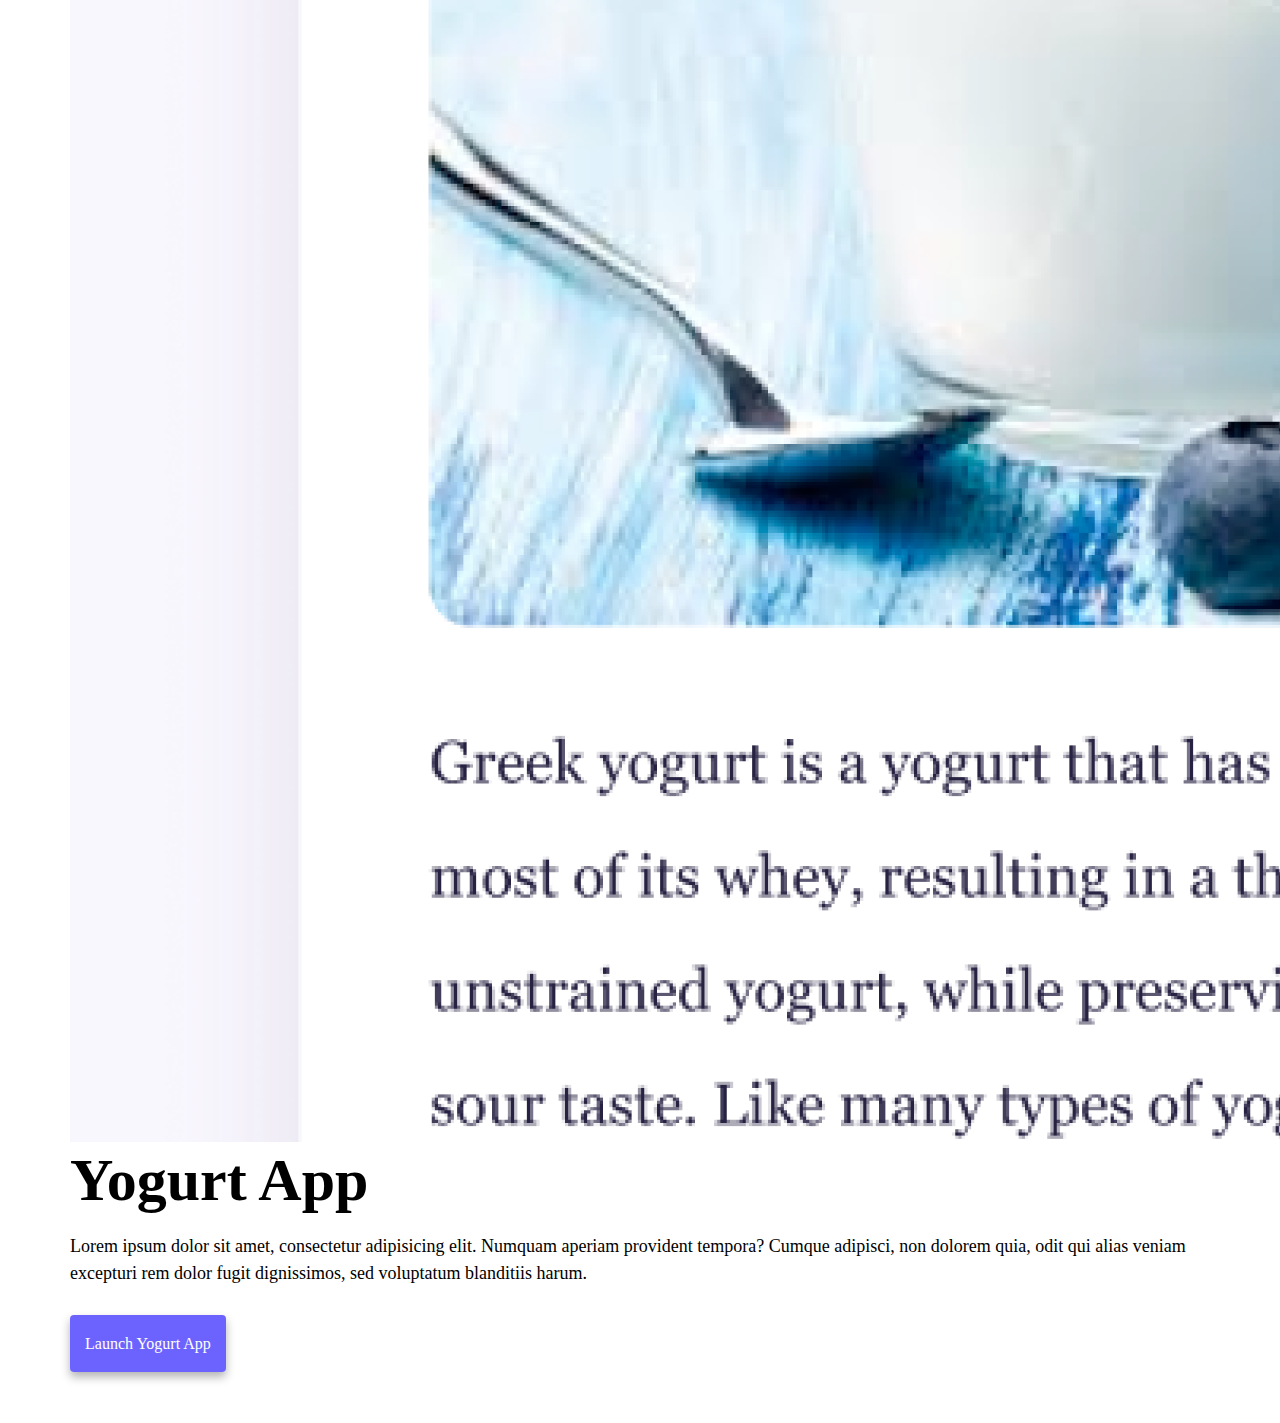
==== commit 6bac6490: "imgs sized for mobile" ====
--- a/index.html
+++ b/index.html
@@ -54,8 +54,8 @@
         </div>
       </div>
     </nav>
-    <h2 class="text-center">👋 Hi I am</h2>
-    <h1 class="text-center">Svitlana Stanislavchuk</h1>
+    <h1 class="text-center">👋 Hi I am</h1>
+    <h2 class="text-center">Svitlana Stanislavchuk</h2>
     <h3 class="text-center">🇺🇦 Front-end developer, based in Kyiv</h3>
     <div class="navigation-links mb-5">
       <a
@@ -75,14 +75,14 @@
     </div>
     <div class="container-fluid">
       <div class="row mt-5">
-        <div class="col-6">
+        <div class="col-sm-6">
           <img
             src="images/yoga.png"
-            class="img-fluid rounded"
+            class="img-fluid rounded p-2 mb-4 d-none d-sm-block"
             alt="Yoga Class"
           />
         </div>
-        <div class="col-6">
+        <div class="col-sm-6">
           <h2 class="mb-3">Yoga App</h2>
           <p>
             Lorem ipsum dolor sit amet, consectetur adipisicing elit. Numquam
@@ -97,7 +97,7 @@
       </div>
     </div>
     <div class="row mt-5">
-      <div class="col-6">
+      <div class="col-sm-6">
         <h2 class="mb-3">Weather App</h2>
         <p>
           Lorem ipsum dolor sit amet, consectetur adipisicing elit. Numquam
@@ -108,19 +108,23 @@
         <a href="#" class="primary-link" title="Weather App">
           Launch Weather App
         </a>
-        <div class="col-6">
+        <div class="col-sm-6">
           <img
             src="images/weather.png"
-            class="img-fluid rounded"
+            class="img-fluid rounded p-2 mb-4 d-none d-sm-block"
             alt="Weather App"
           />
         </div>
       </div>
       <div class="row mt-5">
-        <div class="col-6">
-          <img src="images/yogurt.png" class="img-fluid rounded" alt="Yogurt" />
+        <div class="col-sm-6">
+          <img
+            src="images/yogurt.png"
+            class="img-fluid rounded p-2 mb-4 d-none d-sm-block"
+            alt="Yogurt"
+          />
         </div>
-        <div class="col-6">
+        <div class="col-sm-6">
           <h2 class="mb-3">Yogurt App</h2>
           <p>
             Lorem ipsum dolor sit amet, consectetur adipisicing elit. Numquam
--- a/style.css
+++ b/style.css
@@ -5,6 +5,7 @@
 }
 body {
   padding: 70px;
+  margin: auto;
 }
 h1,
 h2,
@@ -13,11 +14,11 @@
 }
 
 h1 {
-  font-size: 96px;
+  font-size: 48px;
 }
 
 h2 {
-  font-size: 48px;
+  font-size: 60px;
 }
 
 h3 {
@@ -85,3 +86,22 @@
 .email-link:hover {
   text-decoration: underline;
 }
+
+@media (max-width: 576px) {
+  h1 {
+    font-size: 40px;
+    line-height: 1.5;
+  }
+  h2 {
+    font-size: 30px;
+    text-align: center;
+  }
+  p {
+    text-align: center;
+  }
+
+  body {
+    padding: 70px 0;
+    margin: auto;
+  }
+}
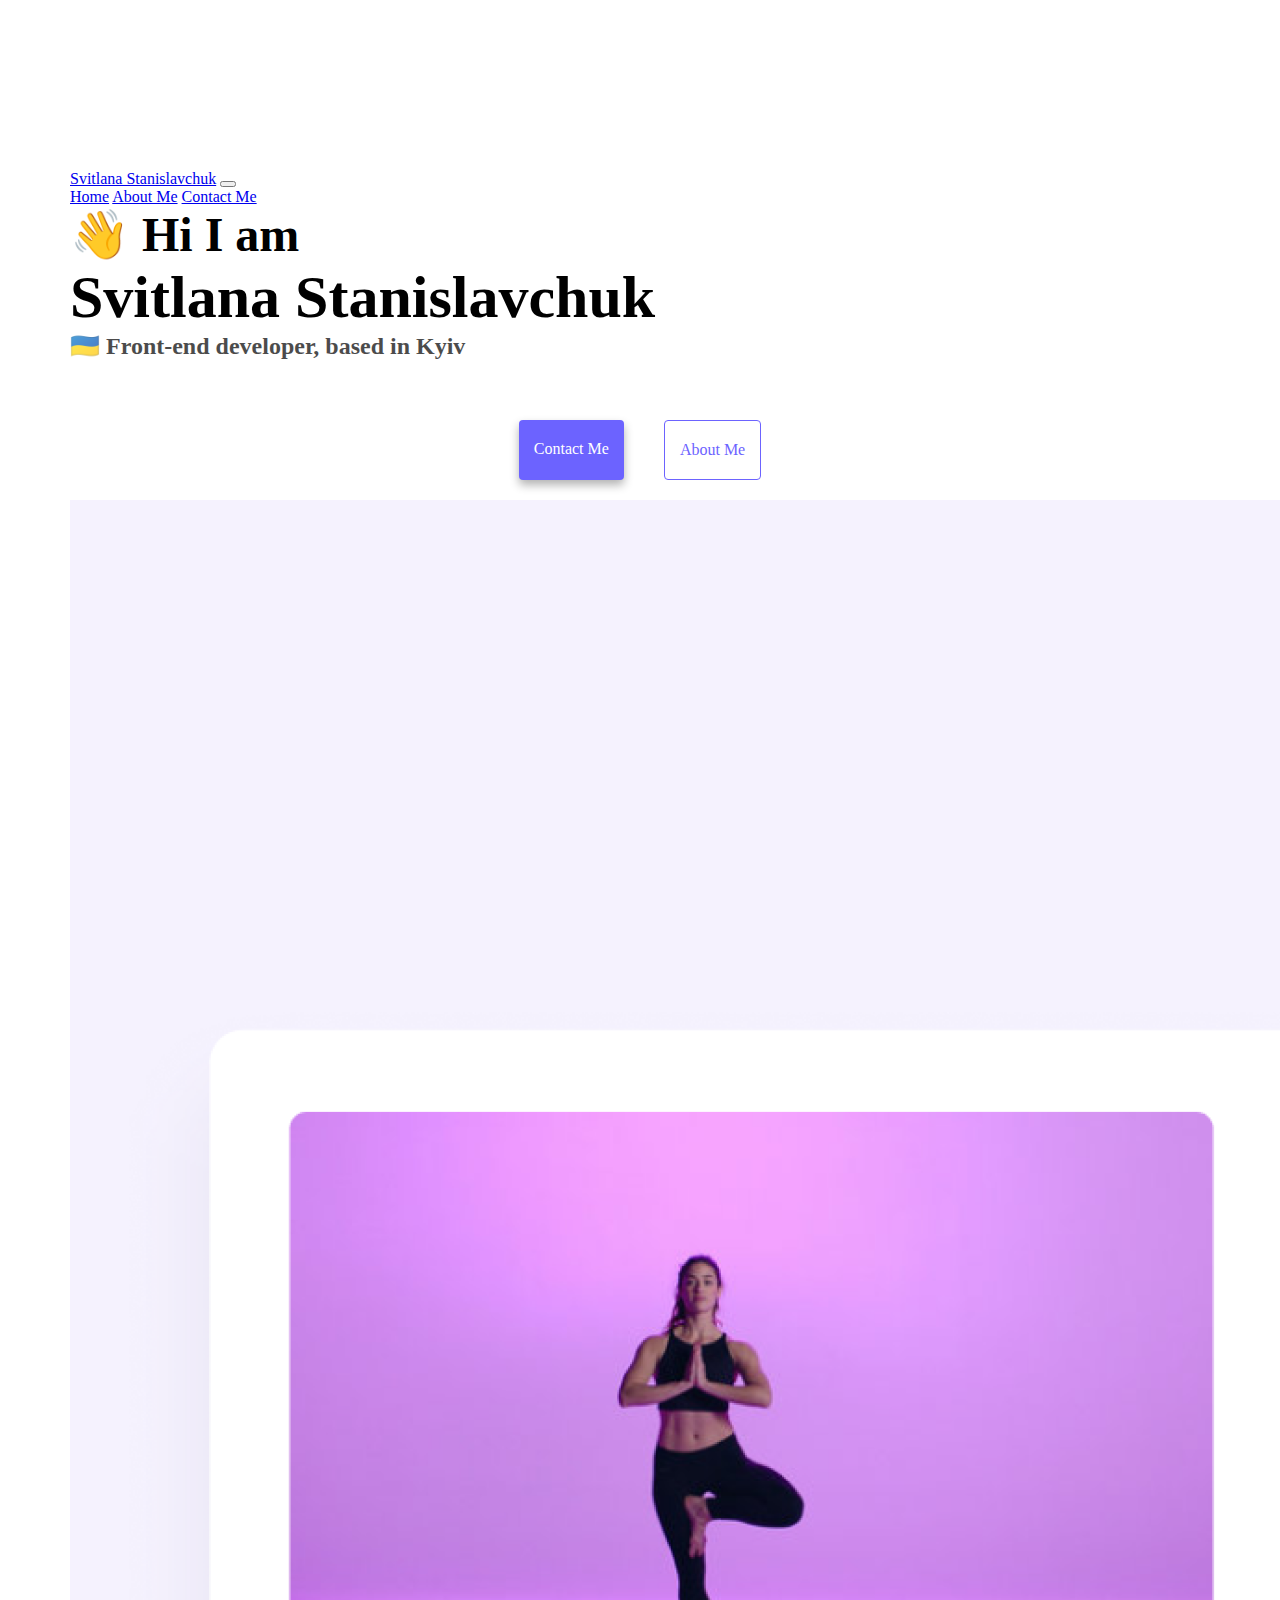
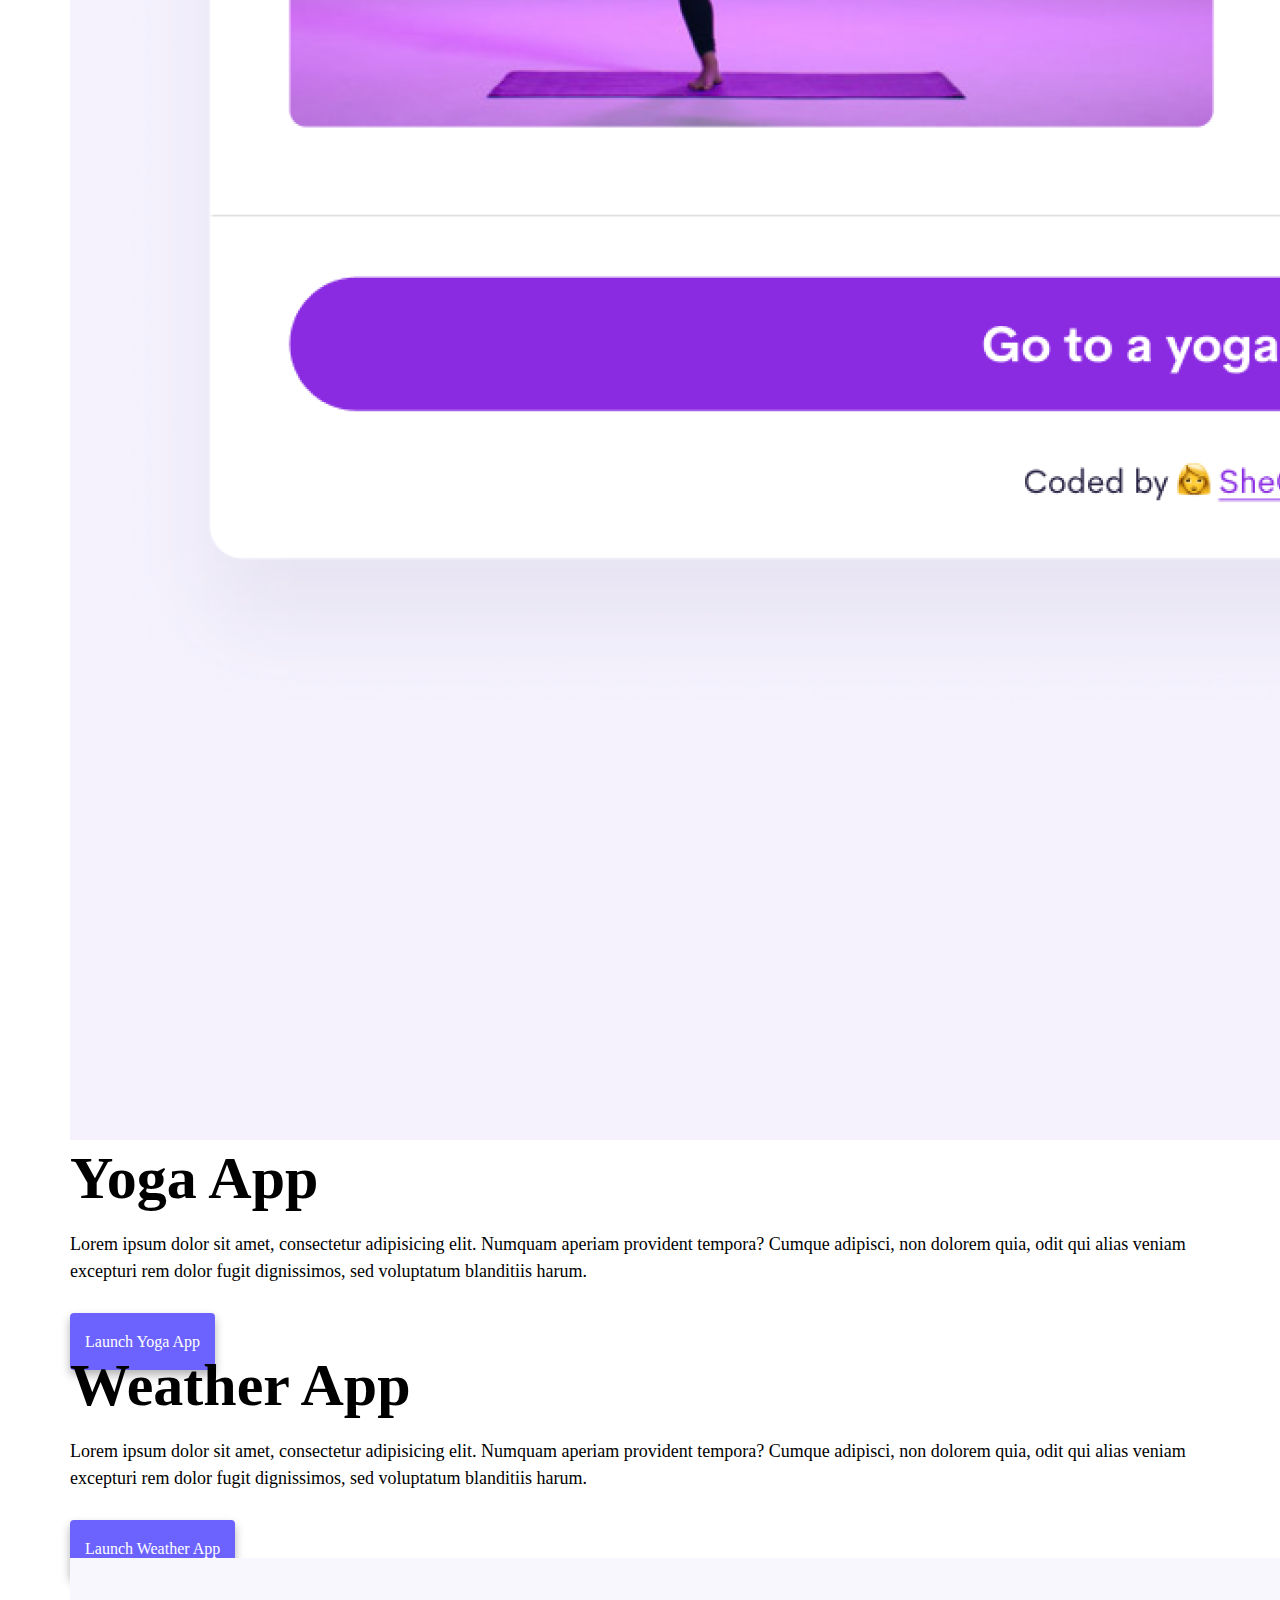
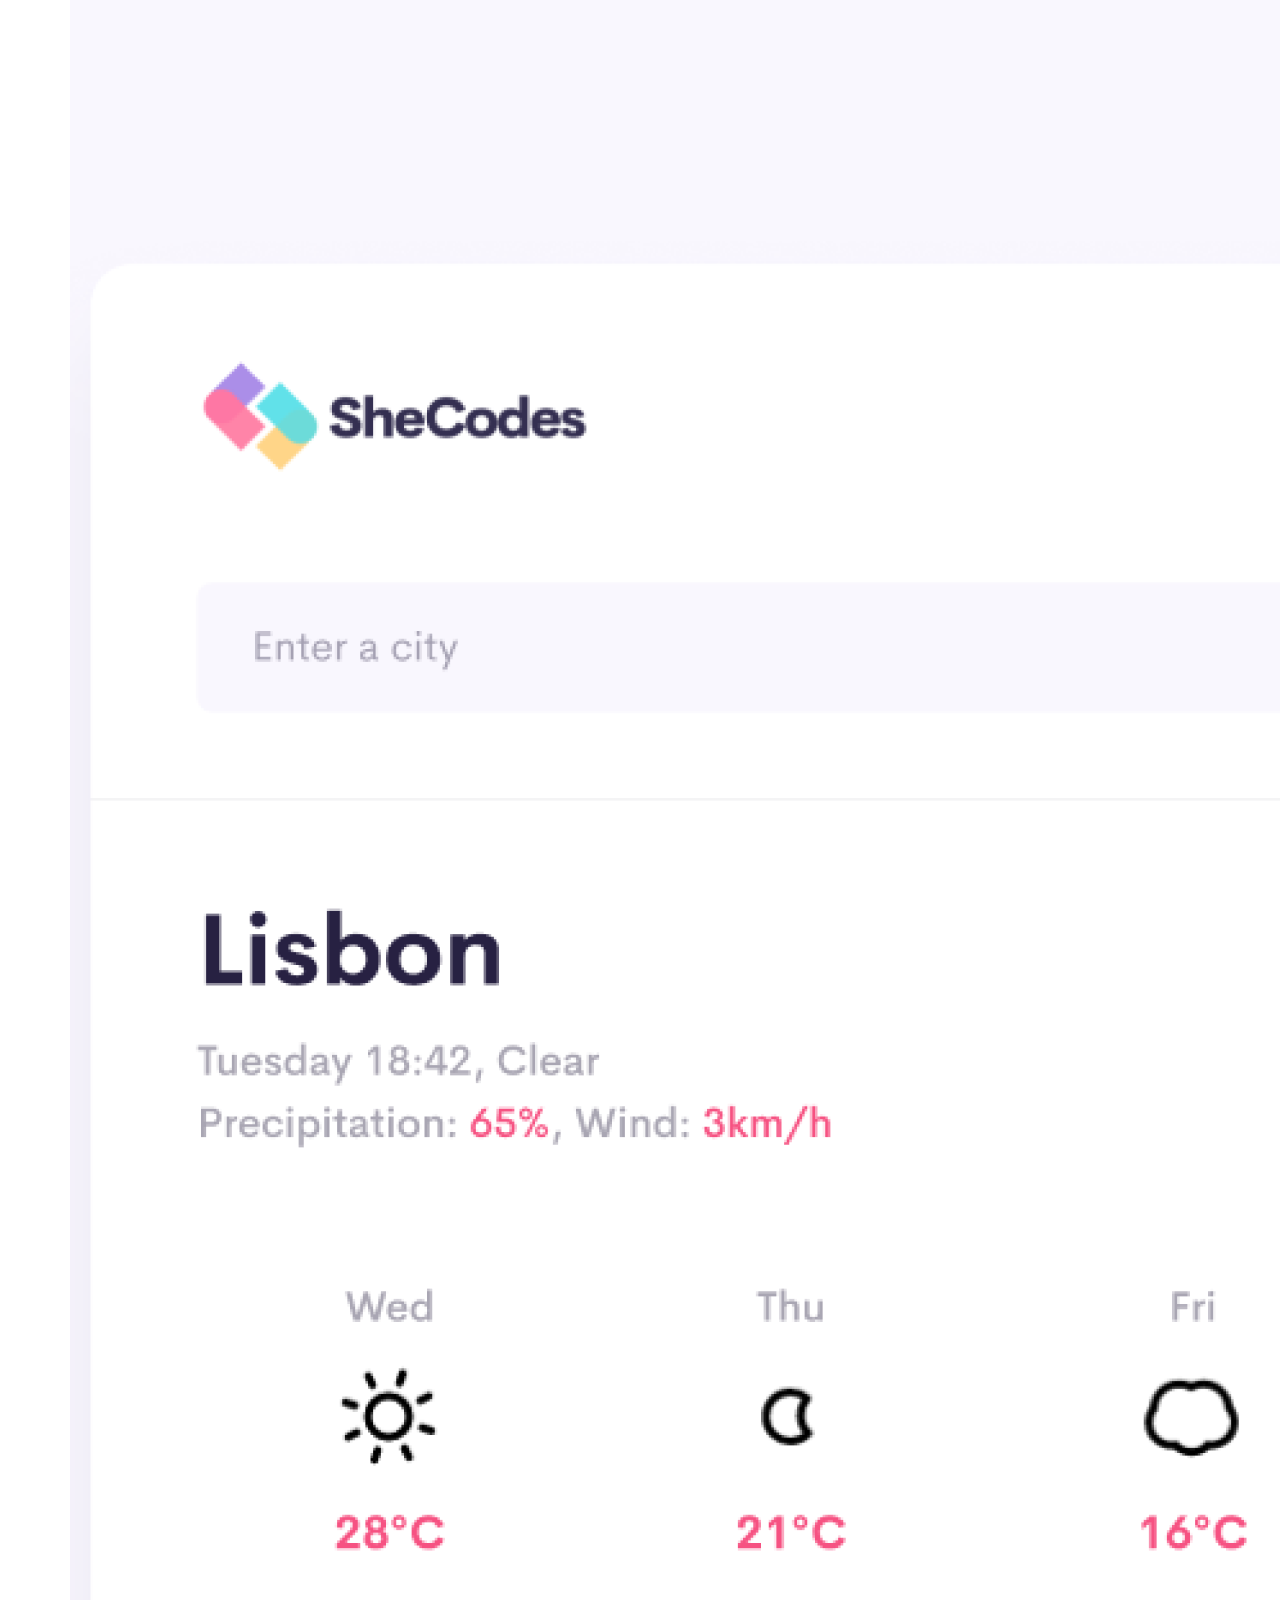
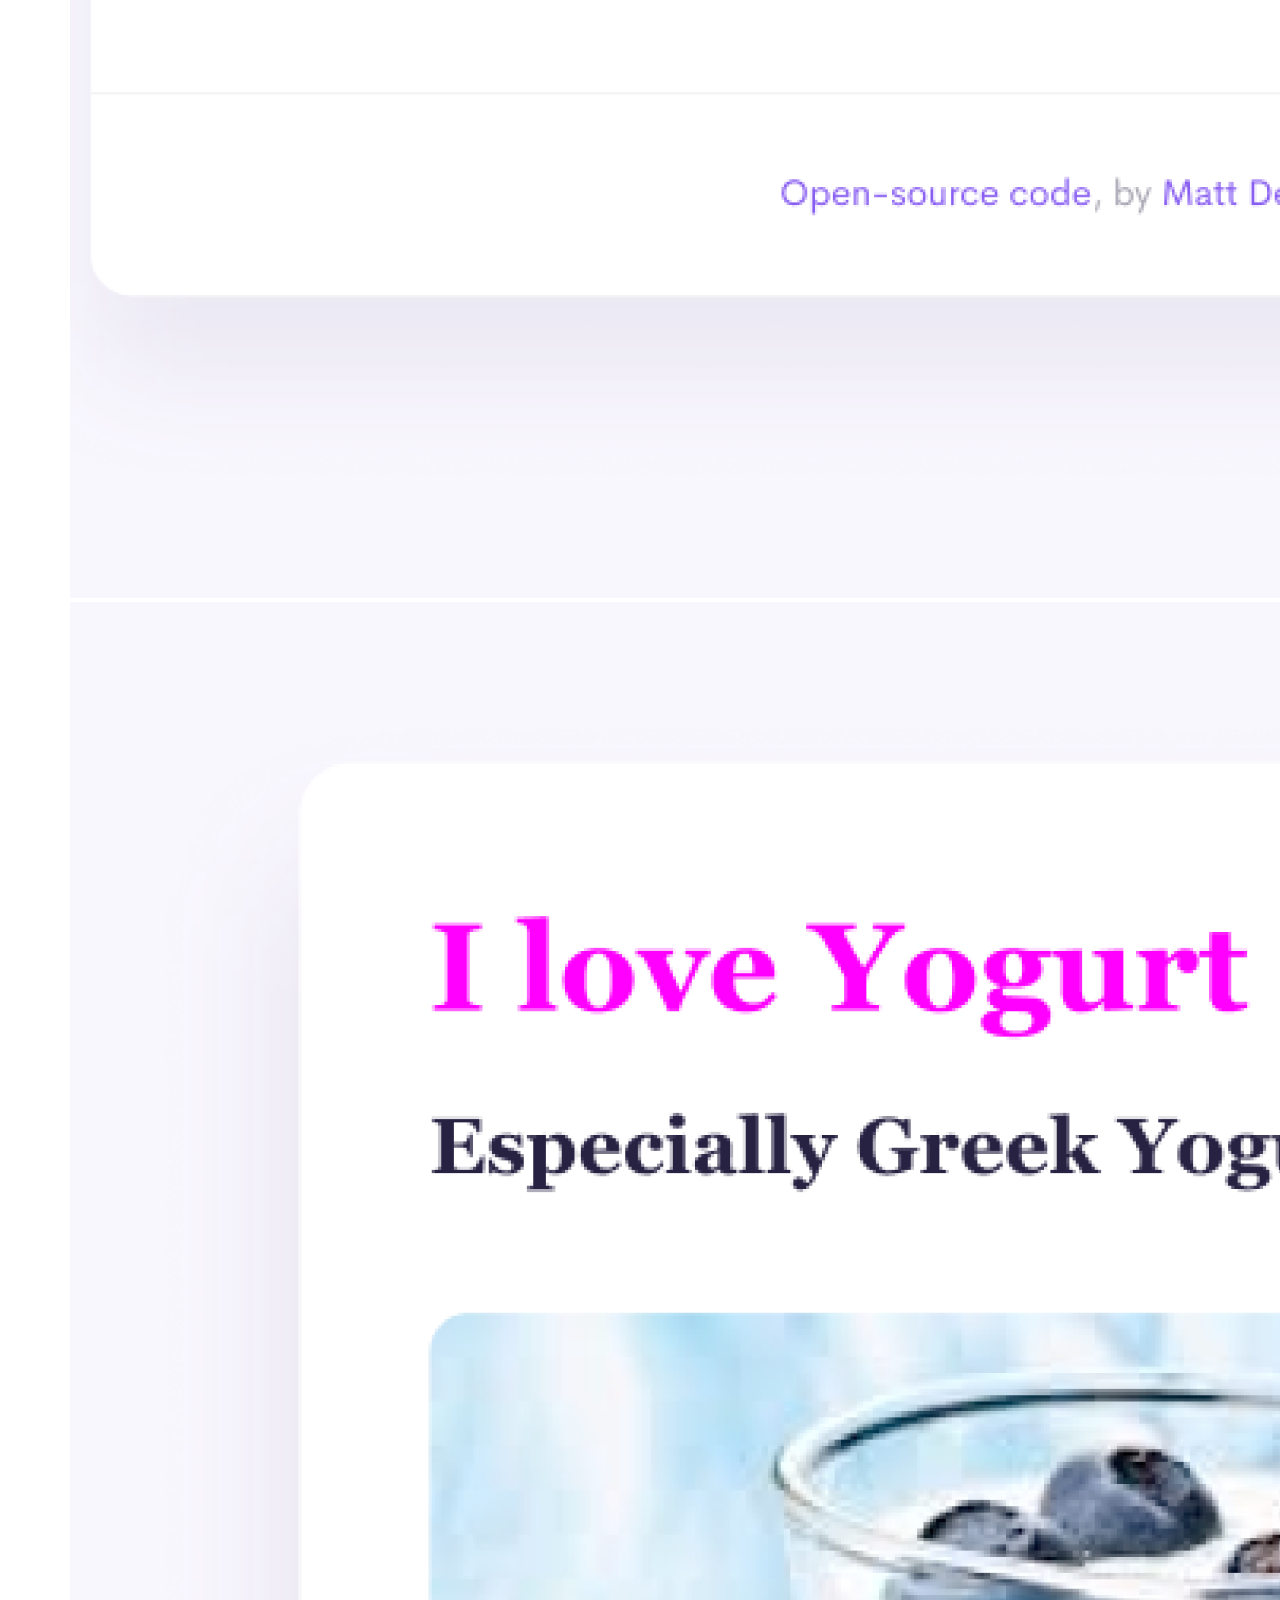
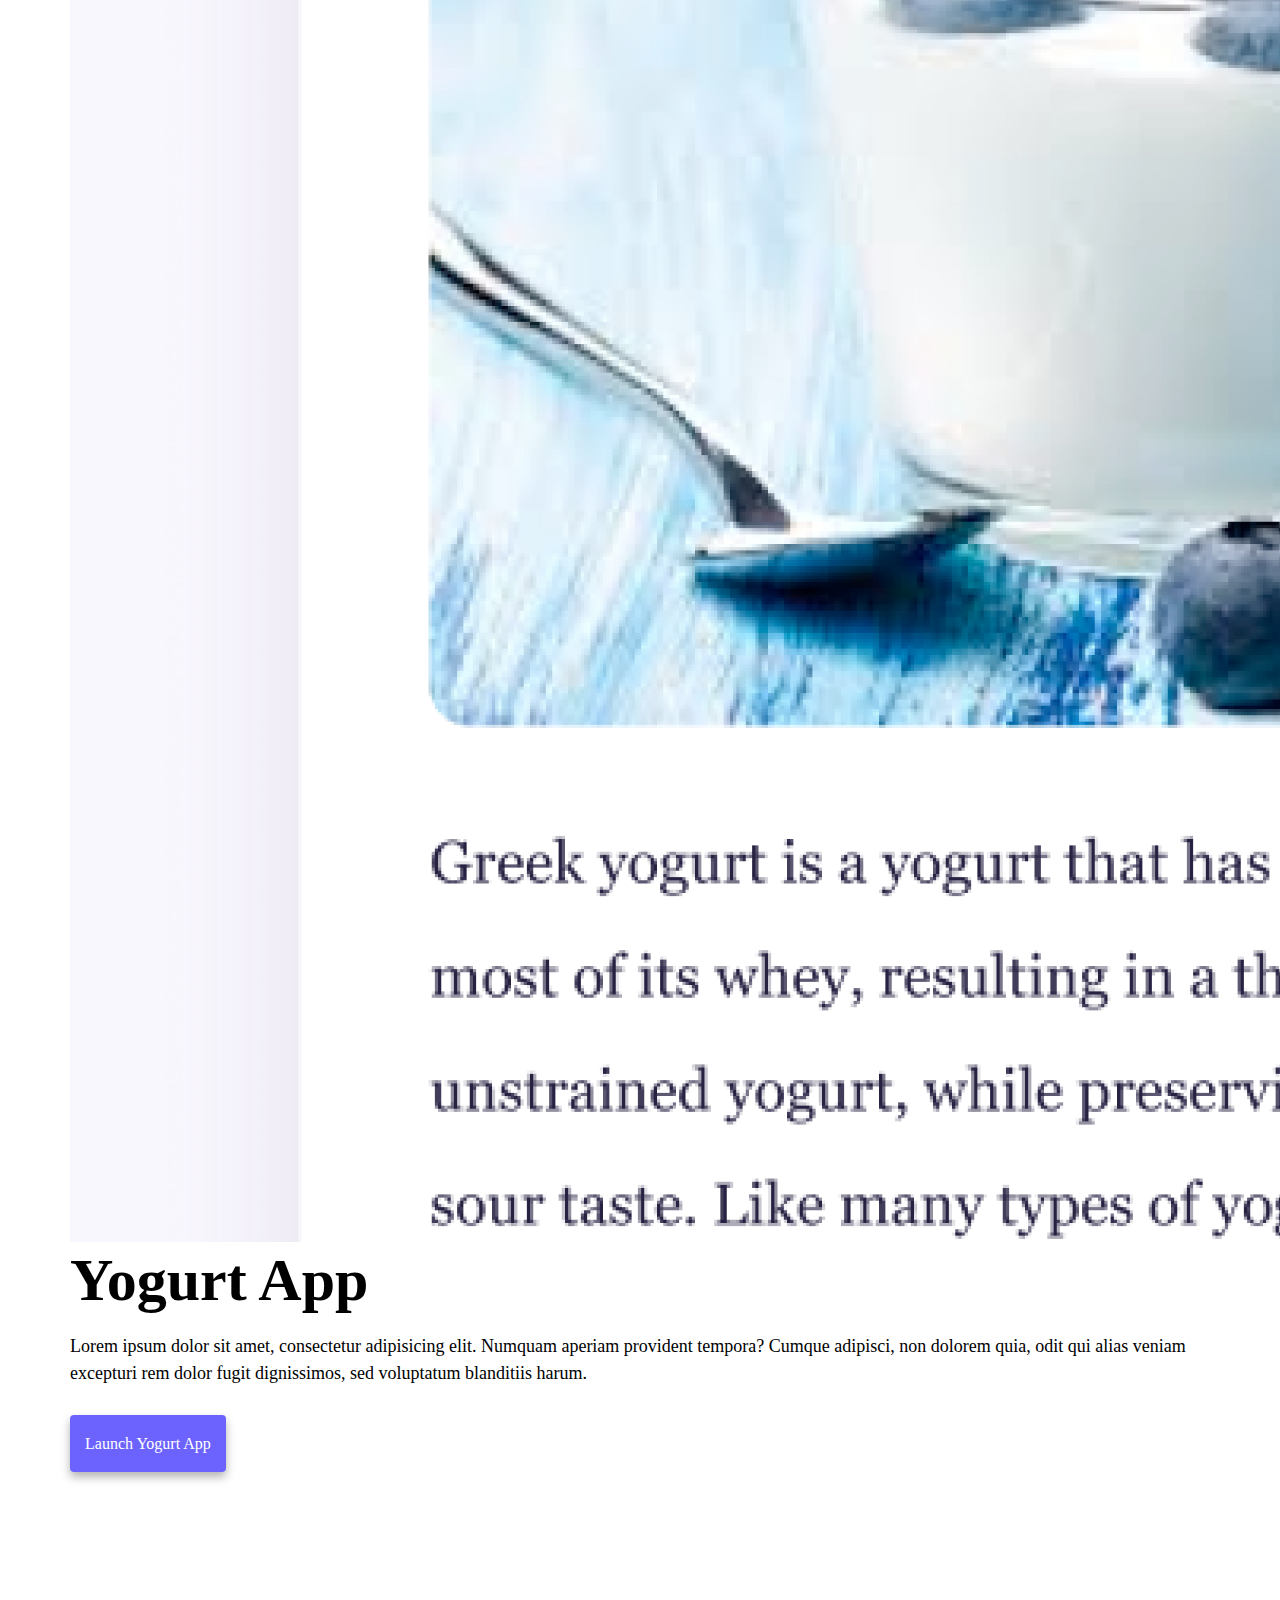
==== commit c071cf47: "final" ====
--- a/index.html
+++ b/index.html
@@ -90,7 +90,7 @@
             qui alias veniam excepturi rem dolor fugit dignissimos, sed
             voluptatum blanditiis harum.
           </p>
-          <a href="#" class="primary-link" title="Yoga App">
+          <a href="#" class="primary-link primary-link" title="Yoga App">
             Launch Yoga App
           </a>
         </div>
@@ -105,15 +105,17 @@
           alias veniam excepturi rem dolor fugit dignissimos, sed voluptatum
           blanditiis harum.
         </p>
-        <a href="#" class="primary-link" title="Weather App">
+        <a href="#" class="primary-link primary-link" title="Weather App">
           Launch Weather App
         </a>
-        <div class="col-sm-6">
-          <img
-            src="images/weather.png"
-            class="img-fluid rounded p-2 mb-4 d-none d-sm-block"
-            alt="Weather App"
-          />
+        <div>
+          <div class="col-sm-6">
+            <img
+              src="images/weather.png"
+              class="img-fluid rounded p-2 mb-4 d-none d-sm-block"
+              alt="Weather App"
+            />
+          </div>
         </div>
       </div>
       <div class="row mt-5">
@@ -132,7 +134,7 @@
             qui alias veniam excepturi rem dolor fugit dignissimos, sed
             voluptatum blanditiis harum.
           </p>
-          <a href="#" class="primary-link" title="Yogurt App">
+          <a href="#" class="primary-link project-link" title="Yogurt App">
             Launch Yogurt App
           </a>
         </div>
--- a/style.css
+++ b/style.css
@@ -5,7 +5,7 @@
 }
 body {
   padding: 70px;
-  margin: auto;
+  margin: 100px 0;
 }
 h1,
 h2,
@@ -99,9 +99,10 @@
   p {
     text-align: center;
   }
-
-  body {
-    padding: 70px 0;
-    margin: auto;
+  .primary-link {
+    text-align: center;
+    display: block;
+    text-align: center;
+    margin: 0 20px;
   }
 }
